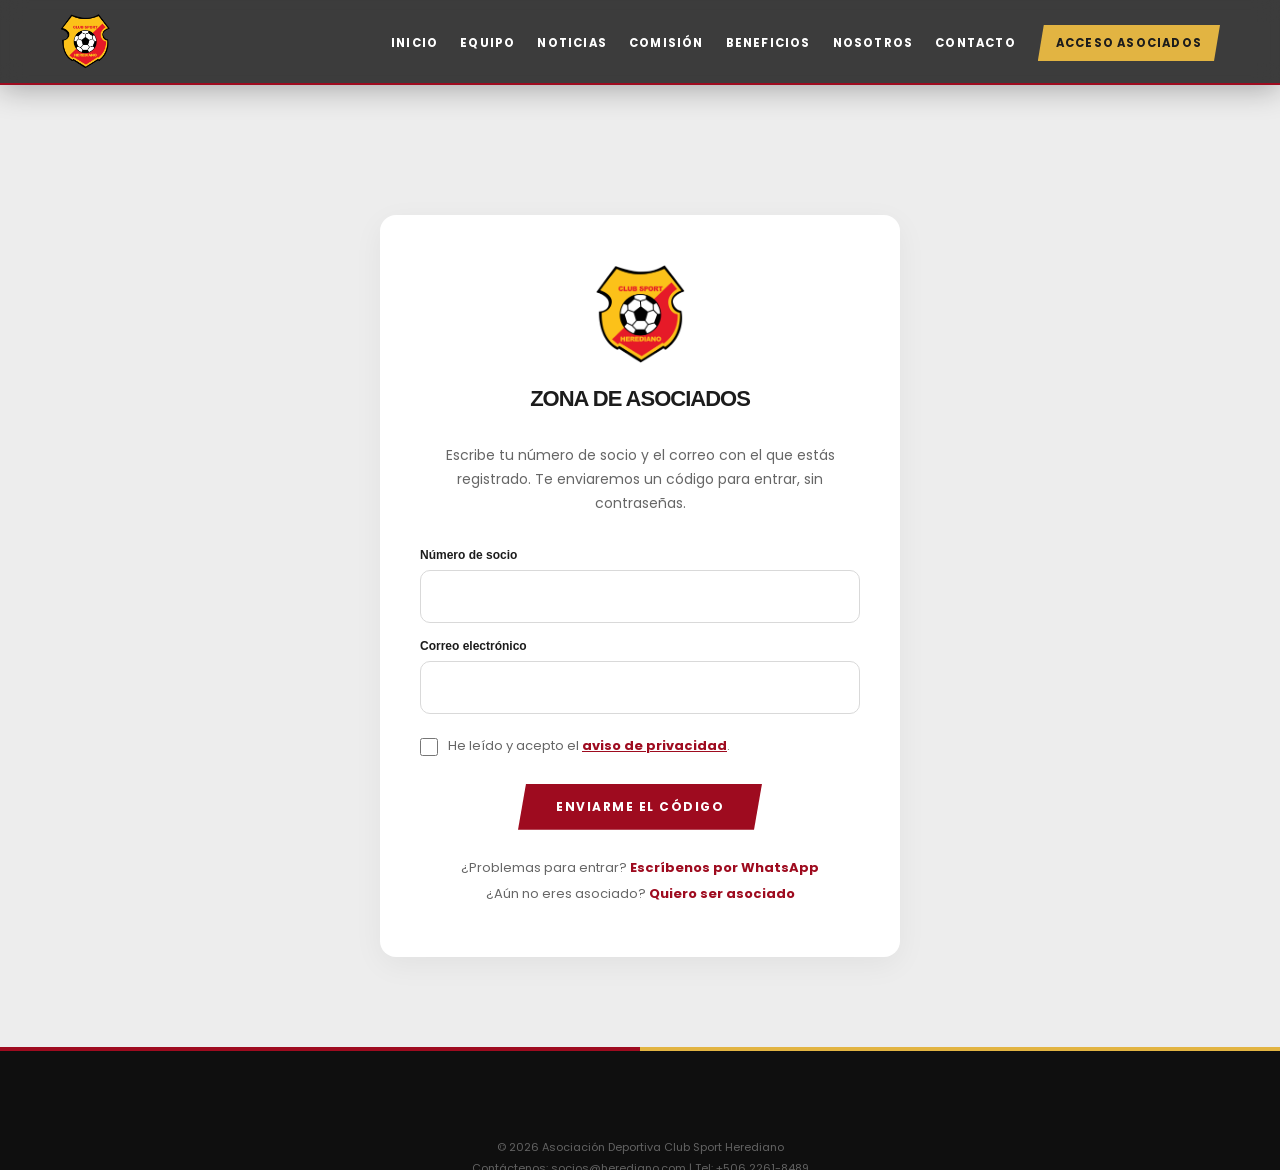
==== asociados/index.html @ f6de097a "update" ====
<!DOCTYPE html>
<html lang="es">
<head>
<meta charset="UTF-8">
<meta name="viewport" content="width=device-width, initial-scale=1.0">
<meta name="robots" content="noindex, nofollow">
<meta name="description" content="Zona de asociados del Club Sport Herediano.">
<link rel="icon" href="../IMG/Escudo.PNG" type="image/png">
<title>Mi cuenta | Zona de asociados</title>
<link rel="stylesheet" href="../CSS/style.css">
<link rel="stylesheet" href="../CSS/publico.css">
<link rel="stylesheet" href="../CSS/asociados.css">
<link rel="stylesheet" href="https://cdnjs.cloudflare.com/ajax/libs/font-awesome/6.5.2/css/all.min.css">
<link rel="preconnect" href="https://fonts.googleapis.com">
<link rel="preconnect" href="https://fonts.gstatic.com" crossorigin>
<link href="https://fonts.googleapis.com/css2?family=Montserrat:wght@500;600;700;800&family=Poppins:wght@300;400;500;600;700&display=swap" rel="stylesheet">
</head>
<body>
    <header class="header-asociados">
        <div class="navbar">
            <div class="logo">
                <a href="./"><img src="../IMG/Escudo.PNG" alt="Logo Herediano"></a>
                <span>Zona de<br>asociados</span>
            </div>

            <input type="checkbox" id="nav-toggle" class="nav-toggle">
            <label for="nav-toggle" class="nav-toggle-label" aria-label="Abrir menú">
                <span></span>
                <span></span>
                <span></span>
            </label>

            <ul class="nav-links">
                <li><a href="./" class="active">Inicio</a></li>
                <li><a href="beneficios.html">Beneficios</a></li>
                <li><a href="multimedia.html">Multimedia</a></li>
                <li><a href="documentos.html">Documentos</a></li>
                <li><a href="buzon.html">Buzón</a></li>
                <li><a href="nosotros.html">Nosotros</a></li>
                <li><a href="#" class="nav-btn" id="nav-salir">Cerrar sesión</a></li>
            </ul>
        </div>
    </header>

    <main>
        <section class="page-hero">
            <span class="subtitle">Zona de asociados</span>
            <h1 id="saludo">Hola</h1>
            <p class="lead">Aquí vas a encontrar todo lo exclusivo para quienes forman parte de la asociación.</p>
        </section>

        <section class="account-section">
            <div class="area-tiles">
                <a class="area-tile" href="beneficios.html">
                    <span class="area-tile-icon"><i class="fas fa-tags"></i></span>
                    <h3>Beneficios</h3>
                    <p>Descuentos y comercios aliados, con el boletín de convenios.</p>
                </a>
                <a class="area-tile" href="multimedia.html">
                    <span class="area-tile-icon"><i class="fas fa-photo-film"></i></span>
                    <h3>Multimedia exclusiva</h3>
                    <p>Álbumes de fotos, cápsulas históricas y expresidentes.</p>
                </a>
                <a class="area-tile" href="documentos.html">
                    <span class="area-tile-icon"><i class="fas fa-folder-open"></i></span>
                    <h3>Documentos importantes</h3>
                    <p>Actas, estados financieros, reglamentos e informes, incluidos los de Fiscalía.</p>
                </a>
                <a class="area-tile" href="buzon.html">
                    <span class="area-tile-icon"><i class="fas fa-envelope-open-text"></i></span>
                    <h3>Buzón de ideas</h3>
                    <p>Envía tus sugerencias y propuestas directamente a la Junta.</p>
                </a>
                <a class="area-tile" href="nosotros.html">
                    <span class="area-tile-icon"><i class="fas fa-people-group"></i></span>
                    <h3>Nosotros</h3>
                    <p>Junta Directiva, misión, visión y valores.</p>
                </a>
            </div>

            <div class="account-grid account-grid--pair">
                <article class="account-card">
                    <h2>Mis datos</h2>
                    <dl class="account-data" id="datos-socio">
                        <dt>Número de socio</dt><dd data-campo="numero_socio">—</dd>
                        <dt>Nombre</dt><dd data-campo="nombre">—</dd>
                        <dt>Correo</dt><dd data-campo="correo">—</dd>
                        <dt>Teléfono</dt><dd data-campo="telefono">—</dd>
                        <dt>Sector</dt><dd data-campo="sector">—</dd>
                        <dt data-opcional="tipo_membresia" hidden>Membresía</dt><dd data-campo="tipo_membresia" hidden></dd>
                        <dt data-opcional="vencimiento" hidden>Vence</dt><dd data-campo="vencimiento" hidden></dd>
                    </dl>
                    <p class="account-note">Si algún dato está mal, escríbenos para corregirlo.</p>
                </article>

                <article class="account-card">
                    <h2>Tu membresía</h2>
                    <p class="account-lead">Para renovar o consultar el estado de tu membresía, escríbenos por WhatsApp. Ya vamos con tu número de socio en el mensaje.</p>
                    <a href="#" id="renovar" class="about-contact-btn" target="_blank" rel="noopener noreferrer"><i class="fab fa-whatsapp"></i> Renovar membresía</a>
                </article>
            </div>
        </section>
    </main>

    <footer>
        <div class="footer-lines">
            <div class="footer-line-red"></div>
            <div class="footer-line-yellow"></div>
        </div>
        <div class="footer-content">
            <div class="social-icons">
                <a href="https://www.facebook.com/people/Asociaci%C3%B3n-Club-Sport-Herediano/61581442685298/" target="_blank" rel="noopener noreferrer" aria-label="Facebook"><i class="fab fa-facebook-f"></i></a>
                <a href="https://www.instagram.com/acsherediano/" target="_blank" rel="noopener noreferrer" aria-label="Instagram"><i class="fab fa-instagram"></i></a>
                <a href="https://wa.me/50622618489" target="_blank" rel="noopener noreferrer" aria-label="WhatsApp"><i class="fab fa-whatsapp"></i></a>
            </div>
            <p>© 2026 Asociación Deportiva Club Sport Herediano</p>
            <p>Contáctenos: socios@herediano.com | Tel: +506 2261-8489</p>
            <p><a href="../index.html">← Volver al sitio público</a></p>
        </div>
    </footer>
    <script src="../JS/asociados.js"></script>
    <script src="../JS/cuenta.js"></script>
</body>
</html>
---- CSS/style.css ----
/* ==========================================================================
   BASE.CSS — Se carga en TODAS las páginas del sitio.
   Contiene: reset, variables globales, header/navbar, footer,
   título de sección genérico y CTA "Únete a la familia".
   ========================================================================== */

/* ==========================================================================
   1. RESET, FUENTES Y CONFIGURACIÓN GENERAL
   ========================================================================== */
* {
  margin: 0;
  padding: 0;
  box-sizing: border-box;
}

html {
  overflow-x: hidden;
}

body {
  font-family: 'Poppins', sans-serif;
  background-color: #ededed; /* Fondo general claro estilo revista */
  color: #1a1a1a;
  overflow-x: hidden;
  padding-top: 85px; /* Evita que el header fijo tape el inicio del contenido */
}

/* Ninguna imagen, iframe o video debe poder ser más ancho que su contenedor.
   Esto evita que un <iframe> con width fijo (ej. el mapa de Google) empuje
   el layout y provoque scroll horizontal en celular. */
img, iframe, video, embed, object {
  max-width: 100%;
}

/* ==========================================================================
   2. VARIABLES DE DISEÑO (Identidad Herediana — paleta única del sitio)
   ========================================================================== */
:root {
  --rojo: #9e0b1f;               /* Rojo sobrio institucional */
  --amarillo-dorado: #e2b442;    /* Dorado premium */
  --negro-puro: #000000;
  --blanco-puro: #ffffff;
  --gris-oscuro: #1c1c1c;        /* Para textos en el bloque claro */
  --gris-textos: #666666;        /* Para autores y secundario */
  --max-width: 1200px;
}

/* ==========================================================================
   3. HEADER & NAVBAR (Glassmorphism / Efecto Cristal)
   ========================================================================== */
header {
  background: rgba(0, 0, 0, 0.75);
  backdrop-filter: blur(12px);
  -webkit-backdrop-filter: blur(12px);
  border-bottom: 2px solid var(--rojo);
  position: fixed;
  top: 0;
  left: 0;
  width: 100%;
  z-index: 1000;
  box-shadow: 0 4px 30px rgba(0, 0, 0, 0.3);
  transition: background 0.3s ease;
}

.navbar {
  max-width: var(--max-width);
  margin: auto;
  padding: 14px 20px;
  display: flex;
  align-items: center;
  justify-content: space-between;
  position: relative;
}

.logo {
  display: flex;
  align-items: center;
  gap: 10px;
}

.logo img {
  height: 55px;
  display: block;
}

/* Checkbox invisible que controla el menú hamburguesa (sin JS) */
.nav-toggle {
  display: none;
}

/* Botón hamburguesa: oculto en escritorio, solo aparece en móvil */
.nav-toggle-label {
  display: none;
  flex-direction: column;
  justify-content: space-between;
  width: 26px;
  height: 19px;
  cursor: pointer;
  z-index: 1100;
}

.nav-toggle-label span {
  display: block;
  height: 3px;
  width: 100%;
  background: var(--blanco-puro);
  border-radius: 2px;
  transition: transform 0.3s ease, opacity 0.3s ease;
}

.nav-links {
  list-style: none;
  display: flex;
  gap: 32px;
}

.nav-links a {
  color: var(--blanco-puro);
  font-size: 12px;
  font-weight: 700;
  letter-spacing: 1.5px;
  text-transform: uppercase;
  text-decoration: none;
  position: relative;
  padding: 6px 0;
  transition: color .3s ease;
}

.nav-links a:hover,
.nav-links a.active {
  color: var(--amarillo-dorado);
}

.nav-links a::after {
  content: "";
  position: absolute;
  left: 50%;
  bottom: -2px;
  width: 0;
  height: 2px;
  background: linear-gradient(90deg, transparent, var(--amarillo-dorado), transparent);
  transition: width .3s ease, left .3s ease;
}

.nav-links a:hover::after,
.nav-links a.active::after {
  width: 100%;
  left: 0;
}

/* ==========================================================================
   4. TÍTULO DE SECCIÓN GENÉRICO (usado en varias páginas)
   ========================================================================== */
.section-title {
  font-family: 'Montserrat', sans-serif;
  max-width: var(--max-width);
  margin: 0 auto 50px;
  font-size: 42px;
  font-weight: 800;
  text-transform: uppercase;
  text-align: left;
  letter-spacing: -1px;
  color: transparent;
  -webkit-text-stroke: 1.5px var(--rojo);
  position: relative;
}

/* ==========================================================================
   5. CTA "ÚNETE A LA FAMILIA FLORENSE" (compartido: index y beneficios)
   ========================================================================== */
.about-contact-section {
  background: var(--blanco-puro);
  padding: 90px 20px;
  border-top: 1px solid #e2e2e2;
}

.about-contact {
  max-width: 700px;
  margin: auto;
  text-align: center;
}

.about-contact .section-title {
  display: block;
  text-align: center;
  font-size: 26px;
  color: var(--gris-oscuro);
  -webkit-text-stroke: 0;
  margin-bottom: 15px;
}

.about-contact p {
  font-size: 14px;
  color: var(--gris-textos);
  line-height: 1.6;
  margin-bottom: 32px;
}

.about-contact-btn {
  display: inline-block;
  padding: 14px 38px;
  background: var(--rojo);
  color: var(--blanco-puro);
  font-family: 'Montserrat', sans-serif;
  font-weight: 700;
  font-size: 12px;
  text-transform: uppercase;
  letter-spacing: 1.5px;
  text-decoration: none;
  clip-path: polygon(8px 0%, 100% 0%, calc(100% - 8px) 100%, 0% 100%);
  transition: all 0.3s ease;
}

.about-contact-btn:hover {
  background: var(--gris-oscuro);
  transform: scale(1.03);
}

/* ==========================================================================
   6. FOOTER INSTITUCIONAL
   ========================================================================== */
footer {
  background: #0f0f0f;
  color: var(--blanco-puro);
}

.footer-lines { display: flex; }
.footer-line-red { width: 50%; height: 4px; background: var(--rojo); }
.footer-line-yellow { width: 50%; height: 4px; background: var(--amarillo-dorado); }

.footer-content {
  max-width: var(--max-width);
  margin: auto;
  padding: 45px 20px;
  text-align: center;
}

.social-icons { margin-bottom: 16px; }
.social-icons a { margin: 0 12px; font-size: 18px; color: rgba(255,255,255,0.5); text-decoration: none; }
.social-icons a:hover { color: var(--amarillo-dorado); }

footer p { font-size: 11px; color: rgba(255,255,255,0.35); margin-bottom: 4px; }

/* ==========================================================================
   7. CLASES DE UTILIDAD (usadas en varias páginas, sobre todo multimedia)
   ========================================================================== */
.red-text { color: var(--rojo) !important; }
.black-text { color: var(--gris-oscuro) !important; }

/* ==========================================================================
   8. RESPONSIVE BASE (menú móvil apilado)
   ========================================================================== */
@media (max-width: 768px) {
  .nav-toggle-label { display: flex; }

  .nav-links {
    flex-direction: column;
    gap: 0;
    position: absolute;
    top: 100%;
    left: 0;
    width: 100%;
    background: rgba(0, 0, 0, 0.95);
    backdrop-filter: blur(12px);
    -webkit-backdrop-filter: blur(12px);
    border-top: 1px solid rgba(255, 255, 255, 0.08);
    max-height: 0;
    overflow: hidden;
    transition: max-height 0.35s ease;
  }

  .nav-links li {
    width: 100%;
    text-align: center;
  }

  .nav-links a {
    display: block;
    padding: 16px 20px;
  }

  .nav-links a::after {
    display: none; /* el subrayado animado no aplica en el menú apilado */
  }

  /* Al marcar el checkbox, el menú se despliega */
  .nav-toggle:checked ~ .nav-links {
    max-height: 400px;
  }

  /* La hamburguesa se convierte en X cuando el menú está abierto */
  .nav-toggle:checked ~ .nav-toggle-label span:nth-child(1) {
    transform: translateY(8px) rotate(45deg);
  }
  .nav-toggle:checked ~ .nav-toggle-label span:nth-child(2) {
    opacity: 0;
  }
  .nav-toggle:checked ~ .nav-toggle-label span:nth-child(3) {
    transform: translateY(-8px) rotate(-45deg);
  }
}

@media (max-width: 380px) {
  .logo img { height: 44px; }
}
/* ==========================================================================
   HOME.CSS — Solo para index.html
   Requiere que base.css esté cargado antes (variables, header, footer).
   ========================================================================== */

/* ==========================================================================
   1. PORTADA OSCURA (texto superpuesto sobre el carrusel)
   ========================================================================== */
.bienvenida {
  position: absolute;
  top: 0;
  left: 0;
  width: 100%;
  height: 85vh;
  display: flex;
  align-items: center;
  justify-content: center;
  z-index: 10;
  pointer-events: none; /* Permite hacer clic al carrusel por detrás */
  padding-top: 85px;
}

.bienvenida-container {
  max-width: var(--max-width);
  width: 100%;
  padding: 0 20px;
  text-align: center;
}

.subtitle {
  font-family: 'Montserrat', sans-serif;
  font-size: 12px;
  letter-spacing: 5px;
  font-weight: 800;
  color: var(--amarillo-dorado);
  margin-bottom: 12px;
  text-transform: uppercase;
}

.bienvenida h2 {
  font-family: 'Montserrat', sans-serif;
  font-size: 55px;
  font-weight: 800;
  letter-spacing: -1px;
  line-height: 1.1;
  color: var(--blanco-puro);
  text-transform: uppercase;
  max-width: 900px;
  margin: 0 auto;
  text-shadow: 0 4px 25px rgba(0, 0, 0, 0.85);
}

/* Contenedor del Carrusel */
.hero {
  position: relative;
  height: 85vh;
  overflow: hidden;
  background-color: var(--negro-puro);
  margin-top: -85px; /* Compensa el padding del body para pegarse arriba */
}

.carousel, .slides {
  height: 100%;
  width: 100%;
}

.slides { display: flex; }
.slides img { min-width: 100%; height: 100%; object-fit: cover; }

.hero::after {
  content: "";
  position: absolute;
  inset: 0;
  background: radial-gradient(circle at center, rgba(0,0,0,0.2) 0%, rgba(11,11,11,0.95) 100%);
  z-index: 2;
}

.carousel-controls span {
  position: absolute;
  top: 50%;
  transform: translateY(-50%);
  font-size: 28px;
  color: var(--blanco-puro);
  padding: 15px;
  cursor: pointer;
  z-index: 20;
  opacity: 0.4;
  transition: opacity 0.3s;
}
.carousel-controls span:hover { opacity: 1; }
.carousel-controls .prev { left: 25px; }
.carousel-controls .next { right: 25px; }

.carousel-indicators {
  position: absolute;
  bottom: 30px;
  left: 50%;
  transform: translateX(-50%);
  display: flex;
  gap: 8px;
  z-index: 20;
}
.carousel-indicators .indicator {
  width: 25px;
  height: 3px;
  background: rgba(255, 255, 255, 0.25);
  cursor: pointer;
}
.carousel-indicators .indicator.active { background: var(--amarillo-dorado); }

/* ==========================================================================
   2. SECCIÓN DE NOTICIAS (Estilo Editorial Claro)
   ========================================================================== */
.news-section {
  padding: 90px 20px;
  background-color: #ededed;
}

.news-section .section-title::before {
  content: "ACTUALIDAD";
  display: block;
  font-size: 38px;
  color: var(--gris-oscuro);
  -webkit-text-stroke: 0;
  margin-bottom: -4px;
}

.news-grid-4x4 {
  max-width: var(--max-width);
  margin: auto;
  display: grid;
  grid-template-columns: repeat(auto-fit, minmax(260px, 1fr));
  gap: 24px;
}

.news-card {
  background: var(--blanco-puro);
  border: none;
  border-radius: 8px;
  overflow: hidden;
  display: flex;
  flex-direction: column;
  box-shadow: 0 4px 20px rgba(0, 0, 0, 0.04);
  transition: transform 0.3s ease, box-shadow 0.3s ease;
}

.news-card:hover {
  transform: translateY(-6px);
  box-shadow: 0 12px 28px rgba(0, 0, 0, 0.08);
}

.news-card img {
  width: 100%;
  height: 195px;
  object-fit: cover;
}

.news-info {
  padding: 22px 20px;
  text-align: left;
  display: flex;
  flex-direction: column;
  flex-grow: 1;
}

.news-info .date {
  font-family: 'Montserrat', sans-serif;
  font-size: 10px;
  font-weight: 800;
  text-transform: uppercase;
  color: var(--rojo);
  margin-bottom: 8px;
  letter-spacing: 0.5px;
}

.news-info h3 {
  font-size: 14px;
  font-weight: 700;
  line-height: 1.45;
  color: var(--gris-oscuro);
  margin-bottom: 16px;
  flex-grow: 1;
}

.news-info::after {
  content: "Autor: Asociación C.S. Herediano";
  font-size: 11px;
  color: var(--gris-textos);
  font-weight: 500;
  margin-top: auto;
  border-top: 1px solid #f2f2f2;
  padding-top: 12px;
  display: block;
}

/* ==========================================================================
   3. RESPONSIVE — solo lo propio de esta página
   ========================================================================== */
@media (max-width: 768px) {
  /* Mantiene el título superpuesto sobre la foto también en celular */
  .bienvenida {
    position: absolute;
    top: 0;
    left: 0;
    width: 100%;
    height: 85vh;
    padding: 85px 20px 0;
    background: transparent;
    z-index: 10;
    display: flex;
    align-items: center;
    justify-content: center;
    pointer-events: none;
  }
  .bienvenida-container { width: 100%; padding: 0; }
  .bienvenida h2 { font-size: 32px; }
  .hero { height: 85vh; margin-top: -85px; }

  .section-title { font-size: 32px; text-align: center; }
  .news-section .section-title::before { font-size: 28px; }

  .news-grid-4x4 { grid-template-columns: 1fr; gap: 20px; }
}

@media (max-width: 380px) {
  .bienvenida h2 { font-size: 26px; }
  .subtitle { font-size: 10px; letter-spacing: 3px; }
  .section-title { font-size: 26px; }
  .news-section .section-title::before { font-size: 22px; }
}
/* ==========================================================================
   BENEFICIOS.CSS — Solo para paginicio/beneficios.html
   Requiere que base.css esté cargado antes.
   ========================================================================== */

/* Cabecera de la página de socios */
.socios-main-content .bienvenida {
  position: relative;
  height: 55vh;
  background: linear-gradient(135deg, rgba(0, 0, 0, 0.9) 0%, rgba(18, 18, 18, 0.95) 100%),
              url('../IMG/Escudo.PNG') no-repeat center center / contain;
  margin-top: -85px;
  display: flex;
  align-items: center;
  justify-content: center;
  text-align: center;
}

.socios-main-content .bienvenida-title h2 {
  font-family: 'Montserrat', sans-serif;
  font-size: 48px;
  font-weight: 800;
  color: var(--blanco-puro);
  text-transform: uppercase;
  margin-top: 10px;
  text-shadow: 0 4px 15px rgba(0,0,0,0.6);
}

/* ==========================================================================
   SECCIÓN BENEFICIOS (Modo Oscuro Elegante)
   ========================================================================== */
.benefits-section {
  padding: 80px 20px;
  background-color: var(--gris-oscuro);
  color: var(--blanco-puro);
  text-align: center;
}

.benefits-section .section-title {
  color: transparent;
  -webkit-text-stroke: 1.5px var(--amarillo-dorado);
  margin-bottom: 50px;
}

.benefits-grid-new {
  max-width: var(--max-width);
  margin: auto;
  display: grid;
  grid-template-columns: repeat(auto-fit, minmax(300px, 1fr));
  gap: 30px;
}

.benefit-item {
  background: rgba(255, 255, 255, 0.03);
  border: 1px solid rgba(255, 255, 255, 0.05);
  padding: 35px 25px;
  border-radius: 12px;
  text-align: left;
  transition: transform 0.3s ease, background 0.3s ease, border-color 0.3s ease;
}

.benefit-item:hover {
  transform: translateY(-5px);
  background: rgba(255, 255, 255, 0.06);
  border-color: var(--amarillo-dorado);
}

.benefit-item .icon {
  font-size: 32px;
  color: var(--amarillo-dorado);
  margin-bottom: 20px;
  display: inline-block;
}

.benefit-item p {
  font-size: 13.5px;
  line-height: 1.6;
  color: rgba(255, 255, 255, 0.8);
}

/* ==========================================================================
   SECCIÓN DESCUENTOS
   ========================================================================== */
.discounts-section {
  padding: 90px 20px;
  background-color: #ededed;
  text-align: center;
}

.discounts-section .section-title {
  color: transparent;
  -webkit-text-stroke: 1.5px var(--rojo);
  margin-bottom: 10px;
}

.discounts-intro {
  font-size: 15px;
  color: var(--gris-textos);
  max-width: 600px;
  margin: 0 auto 45px;
}

.discounts-grid {
  max-width: var(--max-width);
  margin: auto;
  display: grid;
  grid-template-columns: repeat(auto-fit, minmax(240px, 1fr));
  gap: 24px;
  margin-bottom: 50px;
}

.discount-card {
  background: var(--gris-oscuro);
  border-radius: 12px;
  overflow: hidden;
  position: relative;
  height: 220px;
  box-shadow: 0 8px 24px rgba(0, 0, 0, 0.06);
  transition: transform 0.4s cubic-bezier(0.165, 0.84, 0.44, 1), box-shadow 0.4s ease;
  border: 2px solid transparent;
}

.discount-card a {
  text-decoration: none;
  display: block;
  width: 100%;
  height: 100%;
  position: relative;
}

.discount-logo {
  width: 100%;
  height: 100%;
  object-fit: cover;
  border-radius: 0;
  margin: 0;
  display: block;
  transform: scale(1);
  transition: transform 0.5s cubic-bezier(0.165, 0.84, 0.44, 1);
}

.discount-card a::before {
  content: "";
  position: absolute;
  inset: 0;
  background: linear-gradient(to top, rgba(0, 0, 0, 0.85) 0%, rgba(0, 0, 0, 0.2) 60%, rgba(0, 0, 0, 0.4) 100%);
  z-index: 1;
  transition: background 0.3s ease;
}

.discount-title {
  position: absolute;
  bottom: 20px;
  left: 20px;
  right: 20px;
  font-family: 'Montserrat', sans-serif;
  font-size: 15px;
  font-weight: 700;
  color: var(--blanco-puro);
  text-align: left;
  z-index: 2;
  text-shadow: 0 2px 8px rgba(0,0,0,0.5);
  transform: translateY(0);
  transition: transform 0.3s ease, color 0.3s ease;
}

.discount-card:hover {
  transform: translateY(-8px);
  box-shadow: 0 16px 35px rgba(0, 0, 0, 0.15);
  border-color: var(--rojo);
}

.discount-card:hover .discount-logo {
  transform: scale(1.08);
}

.discount-card:hover a::before {
  background: linear-gradient(to top, rgba(158, 11, 31, 0.85) 0%, rgba(0, 0, 0, 0.3) 70%, rgba(0, 0, 0, 0.5) 100%);
}

.discount-card:hover .discount-title {
  color: var(--amarillo-dorado);
  transform: translateY(-2px);
}

/* ==========================================================================
   BOLETÍN / CTA NEWSLETTER (PDF de convenios)
   ========================================================================== */
.newsletter-cta {
  background: var(--blanco-puro);
  max-width: 600px;
  margin: 40px auto 20px;
  padding: 30px;
  border-radius: 12px;
  box-shadow: 0 4px 20px rgba(0,0,0,0.03);
  display: flex;
  flex-direction: column;
  align-items: center;
  gap: 15px;
}

.newsletter-text {
  font-size: 14px;
  font-weight: 700;
  color: var(--gris-oscuro);
}

.pdf-button {
  display: inline-block;
  padding: 12px 30px;
  background: var(--gris-oscuro);
  color: var(--blanco-puro);
  font-family: 'Montserrat', sans-serif;
  font-weight: 700;
  font-size: 11px;
  text-transform: uppercase;
  letter-spacing: 1px;
  text-decoration: none;
  clip-path: polygon(6px 0%, 100% 0%, calc(100% - 6px) 100%, 0% 100%);
  transition: background 0.3s ease, transform 0.3s ease;
}

.pdf-button:hover {
  background: var(--rojo);
  transform: scale(1.02);
}

/* ==========================================================================
   RESPONSIVE
   ========================================================================== */
@media (max-width: 768px) {
  .socios-main-content .bienvenida { height: 40vh; padding-top: 85px; }
  .socios-main-content .bienvenida-title h2 { font-size: 32px; }
  .benefits-grid-new { grid-template-columns: 1fr; gap: 20px; }
  .discounts-grid { grid-template-columns: repeat(2, 1fr); gap: 15px; }
}

@media (max-width: 380px) {
  .socios-main-content .bienvenida-title h2 { font-size: 26px; }
}

@media (max-width: 480px) {
  .discounts-grid { grid-template-columns: 1fr; }
}
/* ==========================================================================
   ACTIVIDADES.CSS — Solo para paginicio/actividades.html
   Requiere que base.css esté cargado antes.
   ========================================================================== */

/* 1. Cabecera de la Página */
.activities-header {
  position: relative;
  height: 55vh;
  background: linear-gradient(135deg, rgba(0, 0, 0, 0.88) 0%, rgba(15, 15, 15, 0.95) 100%),
              url('../ComisionIMG/2.jpg') no-repeat center center / cover;
  margin-top: -85px;
  display: flex;
  align-items: center;
  justify-content: center;
  text-align: center;
  padding-top: 85px;
}

.activities-container {
  max-width: var(--max-width);
  width: 100%;
  padding: 0 20px;
}

.activities-header h2 {
  font-family: 'Montserrat', sans-serif;
  font-size: 48px;
  font-weight: 800;
  color: var(--blanco-puro);
  text-transform: uppercase;
  margin-top: 10px;
  letter-spacing: -1px;
  text-shadow: 0 4px 20px rgba(0,0,0,0.7);
}

/* 2. Sección Informativa y Miembros */
.about-commission {
  padding: 80px 20px;
  background-color: var(--blanco-puro);
  color: var(--gris-oscuro);
}

.about-container {
  max-width: 1100px;
  margin: auto;
}

.about-commission p {
  max-width: 800px;
  margin-left: auto;
  margin-right: auto;
  font-size: 16px;
  line-height: 1.8;
  color: var(--gris-textos);
  text-align: center;
  margin-bottom: 50px;
}

/* Miembros de la comisión — tarjetas limpias */
.commission-members-list {
  background: transparent;
  padding: 0;
  box-shadow: none;
  border: none;
  margin-top: 50px;
}

.commission-members-list h3 {
  font-family: 'Montserrat', sans-serif;
  font-size: 26px;
  font-weight: 800;
  text-transform: uppercase;
  text-align: center;
  color: var(--gris-oscuro);
  letter-spacing: -0.5px;
  margin-bottom: 45px;
}

.commission-members-list ul {
  list-style: none;
  display: grid;
  grid-template-columns: repeat(4, 1fr);
  gap: 25px;
}

.commission-members-list li {
  background: var(--blanco-puro);
  color: var(--gris-oscuro);
  padding: 30px 20px;
  min-height: 140px;
  border-radius: 6px;
  font-size: 14.5px;
  font-weight: 700;
  text-align: center;
  display: flex;
  flex-direction: column;
  align-items: center;
  justify-content: flex-start;
  gap: 12px;
  border: 1px solid #e0e0e0;
  box-shadow: 0 4px 15px rgba(0, 0, 0, 0.02);
  position: relative;
  transition: all 0.3s ease;
}

.commission-members-list li i {
  display: none;
}

.commission-members-list li::before {
  content: "MIEMBRO";
  font-family: 'Montserrat', sans-serif;
  font-size: 9px;
  font-weight: 800;
  letter-spacing: 1px;
  color: var(--gris-textos);
  border: 1px solid #e0e0e0;
  padding: 2px 10px;
  border-radius: 20px;
  margin-bottom: 4px;
}

.commission-members-list li:hover {
  transform: translateY(-5px);
  border-color: var(--amarillo-dorado);
  box-shadow: 0 10px 25px rgba(226, 180, 66, 0.15);
}

/* Tarjeta de la asesora */
.commission-members-list li:has(strong) {
  border-color: var(--rojo);
  background: linear-gradient(to bottom, var(--blanco-puro), #fff9f9);
}

/* Sin badge en la tarjeta de la asesora (solo se muestra "ASESORA:") */
.commission-members-list li:has(strong)::before {
  display: none;
}

.commission-members-list li strong {
  font-family: 'Montserrat', sans-serif;
  font-size: 11px;
  font-weight: 800;
  color: var(--rojo);
  text-transform: uppercase;
  letter-spacing: 0.5px;
  display: block;
  margin-top: 2px;
}

/* Responsive */
@media (max-width: 992px) {
  .commission-members-list ul {
    grid-template-columns: repeat(2, 1fr);
  }
}

@media (max-width: 600px) {
  .commission-members-list ul {
    grid-template-columns: 1fr;
  }
}

/* 3. Lista de Actividades (Formato Crónica Editorial) */
.activities-list-section {
  padding: 60px 20px 100px;
  background-color: #ededed;
}

.activity-feature {
  max-width: var(--max-width);
  margin: 0 auto 80px;
  display: grid;
  grid-template-columns: 1fr 1fr;
  align-items: center;
  gap: 60px;
  background: var(--blanco-puro);
  padding: 40px;
  border-radius: 16px;
  box-shadow: 0 4px 25px rgba(0,0,0,0.03);
}

.activity-feature.reverse {
  direction: rtl;
}
.activity-feature.reverse .activity-info {
  direction: ltr;
}

.activity-info {
  text-align: left;
}

.activity-info .date {
  font-family: 'Montserrat', sans-serif;
  font-size: 11px;
  font-weight: 800;
  color: var(--rojo);
  text-transform: uppercase;
  letter-spacing: 1px;
  display: inline-block;
  margin-bottom: 12px;
}

.activity-info h3 {
  font-family: 'Montserrat', sans-serif;
  font-size: 24px;
  font-weight: 800;
  color: var(--gris-oscuro);
  line-height: 1.3;
  margin-bottom: 20px;
}

.activity-info p {
  font-size: 14.5px;
  line-height: 1.7;
  color: var(--gris-textos);
}

.activity-photo-container {
  width: 100%;
  height: 380px;
  overflow: hidden;
  border-radius: 12px;
  box-shadow: 0 8px 25px rgba(0,0,0,0.06);
}

.activity-photo-container img {
  width: 100%;
  height: 100%;
  object-fit: cover;
  transition: transform 0.5s ease;
}

.activity-feature:hover .activity-photo-container img {
  transform: scale(1.04);
}

/* 4. Bloques de Descarga de Informes */
.activities-archive-cta {
  background-color: #ededed;
  padding: 0 20px 40px;
}

.archive-card {
  background: var(--blanco-puro);
  max-width: 650px;
  margin: 0 auto;
  padding: 25px 35px;
  border-radius: 12px;
  box-shadow: 0 4px 20px rgba(0,0,0,0.03);
  display: flex;
  align-items: center;
  justify-content: space-between;
  gap: 20px;
  border-right: 4px solid var(--amarillo-dorado);
}

.archive-text {
  font-size: 14px;
  font-weight: 700;
  color: var(--gris-oscuro);
}

.archive-button {
  margin: 0;
  background: var(--gris-oscuro);
  white-space: nowrap;
}

.archive-button:hover {
  background: var(--rojo);
}

/* ==========================================================================
   RESPONSIVE
   ========================================================================== */
@media (max-width: 992px) {
  .activity-feature {
    grid-template-columns: 1fr;
    gap: 30px;
    padding: 25px;
  }
  .activity-feature.reverse {
    direction: ltr;
  }
  .activity-photo-container {
    height: 300px;
    grid-row: 1;
  }
}

@media (max-width: 768px) {
  .activities-header { height: 40vh; }
  .activities-header h2 { font-size: 32px; }
  .commission-members-list { padding: 25px; }
  .commission-members-list ul { grid-template-columns: 1fr; gap: 12px; }
  .archive-card { flex-direction: column; text-align: center; padding: 25px; }
}

@media (max-width: 380px) {
  .activities-header h2 { font-size: 26px; }
}

/* ==========================================================================
   NOSOTROS.CSS — Solo se usa en paginicio/nosotros.html
   ========================================================================== */

/* 1. Sobre Nosotros (intro) */
.about-us-section {
  padding: 90px 20px 60px;
  background: #fff;
  text-align: center;
}

.section-container {
  max-width: 800px;
  margin: 0 auto;
}

.about-us-section .section-title {
  display: block;
  text-align: center;
  -webkit-text-stroke: 0;
  color: var(--gris-oscuro);
  font-size: 32px;
  margin-bottom: 20px;
}

.about-us-section p {
  font-size: 15px;
  line-height: 1.7;
  color: var(--gris-textos);
}

/* 2. Misión y Visión */
.mission-vision-section {
  padding: 60px 20px 90px;
  background: #ededed;
}

.mv-grid {
  max-width: var(--max-width);
  margin: auto;
  display: grid;
  grid-template-columns: repeat(auto-fit, minmax(300px, 1fr));
  gap: 30px;
}

.mv-card {
  background: #fff;
  padding: 35px 30px;
  border-radius: 12px;
  box-shadow: 0 4px 20px rgba(0, 0, 0, 0.04);
  border-top: 4px solid var(--amarillo-dorado);
}

.mv-card h3 {
  font-family: 'Montserrat', sans-serif;
  font-size: 20px;
  font-weight: 800;
  color: var(--rojo);
  text-transform: uppercase;
  margin-bottom: 15px;
}

.mv-card p {
  font-size: 14px;
  line-height: 1.7;
  color: var(--gris-textos);
}

/* 3. Valores Institucionales */
.values-section {
  padding: 90px 20px;
  background: #fff;
  text-align: center;
}

.values-section .section-title {
  display: block;
  text-align: center;
  -webkit-text-stroke: 0;
  color: var(--gris-oscuro);
  margin-bottom: 50px;
}

.values-grid {
  max-width: var(--max-width);
  margin: auto;
  display: flex;
  flex-wrap: wrap;
  justify-content: center;
  gap: 24px;
}

.value-card {
  background: #ededed;
  padding: 30px 22px;
  border-radius: 10px;
  text-align: left;
  flex: 1 1 260px;
  max-width: 300px;
  transition: transform 0.3s ease;
}

.value-card:hover {
  transform: translateY(-5px);
}

.value-card h3 {
  font-family: 'Montserrat', sans-serif;
  font-size: 16px;
  font-weight: 800;
  color: var(--rojo);
  text-transform: uppercase;
  margin-bottom: 10px;
}

.value-card p {
  font-size: 13.5px;
  color: var(--gris-textos);
  line-height: 1.6;
}

/* 4. Junta Directiva */
.board-section {
  padding: 90px 20px;
  background: #ededed;
  text-align: center;
}

.board-section .section-title {
  display: block;
  text-align: center;
  -webkit-text-stroke: 0;
  color: var(--gris-oscuro);
  margin-bottom: 10px;
}

.board-description {
  font-size: 15px;
  color: var(--gris-textos);
  margin-bottom: 45px;
}

.board-grid {
  max-width: var(--max-width);
  margin: 0 auto 24px;
  display: grid;
  grid-template-columns: repeat(4, 1fr);
  gap: 24px;
}

/* La Junta Directiva se organiza en una sola cuadrícula de 4 columnas.
   Las dos últimas tarjetas quedan centradas en escritorio. */
@media (min-width: 901px) {
  #junta-directiva .board-grid .member-card:nth-child(9) {
    grid-column: 2;
  }

  #junta-directiva .board-grid .member-card:nth-child(10) {
    grid-column: 3;
  }
}

.member-card {
  background: #fff;
  border-radius: 12px;
  padding: 25px 15px 20px;
  box-shadow: 0 4px 20px rgba(0, 0, 0, 0.04);
  transition: transform 0.3s ease;
}

.member-card:hover {
  transform: translateY(-5px);
}

.member-card img {
  width: 110px;
  height: 110px;
  border-radius: 50%;
  object-fit: cover;
  margin: 0 auto 15px;
  display: block;
  border: 3px solid var(--rojo);
}

.member-card h3 {
  font-family: 'Montserrat', sans-serif;
  font-size: 14px;
  font-weight: 700;
  color: var(--gris-oscuro);
  margin-bottom: 5px;
}

.member-card p {
  font-size: 12px;
  color: var(--rojo);
  font-weight: 700;
  text-transform: uppercase;
  letter-spacing: 0.5px;
}

/* 5. Responsive */
@media (max-width: 900px) {
  .board-grid {
    grid-template-columns: repeat(2, 1fr);
  }
}

@media (max-width: 480px) {
  .board-grid {
    grid-template-columns: 1fr;
  }
}

/* ==========================================================================
   CONTACTO.CSS — Solo se usa en paginicio/contacto.html
   ========================================================================== */

/* 1. Encabezado de la sección */
.contact-section {
  padding: 90px 20px;
  background: #fff;
}

.contact-header {
  max-width: 700px;
  margin: 0 auto 50px;
  text-align: center;
}

.contact-header .section-title {
  display: block;
  text-align: center;
  -webkit-text-stroke: 0;
  color: var(--gris-oscuro);
  margin-bottom: 15px;
}

.contact-header p {
  font-size: 15px;
  color: var(--gris-textos);
  line-height: 1.7;
}

/* 2. Tarjetas: info de contacto + mapa */
.contact-container {
  max-width: var(--max-width);
  margin: auto;
  display: grid;
  grid-template-columns: 1fr 1fr;
  gap: 30px;
  align-items: start;
}

.contact-info-card,
.contact-location-card {
  background: #ededed;
  border-radius: 14px;
  padding: 35px 30px;
}

.contact-info-card h3,
.contact-location-card h3 {
  font-family: 'Montserrat', sans-serif;
  font-size: 20px;
  font-weight: 800;
  color: var(--rojo);
  text-transform: uppercase;
  margin-bottom: 25px;
}

/* Botones de contacto (correo, teléfono, redes) */
.info-buttons {
  display: flex;
  flex-direction: column;
  gap: 14px;
}

.contact-btn {
  display: flex;
  align-items: center;
  gap: 12px;
  padding: 14px 20px;
  border-radius: 8px;
  background: #fff;
  color: var(--gris-oscuro);
  font-weight: 700;
  font-size: 14px;
  text-decoration: none;
  box-shadow: 0 2px 8px rgba(0, 0, 0, 0.04);
  transition: transform 0.25s ease, background 0.25s ease, color 0.25s ease;
}

.contact-btn i {
  font-size: 16px;
  width: 20px;
  text-align: center;
}

.contact-btn:hover {
  transform: translateX(4px);
}

.email-btn:hover { background: var(--rojo); color: #fff; }
.phone-btn:hover { background: var(--gris-oscuro); color: #fff; }
.whatsapp-btn:hover { background: #25D366; color: #fff; }
.facebook-btn:hover { background: #1877F2; color: #fff; }
.instagram-btn:hover { background: #C13584; color: #fff; }
.web-btn:hover { background: var(--amarillo-dorado); color: #111; }

/* Mapa y botones de navegación */
.map-container {
  border-radius: 10px;
  overflow: hidden;
  margin-bottom: 20px;
  box-shadow: 0 4px 15px rgba(0, 0, 0, 0.06);
}

.map-container iframe {
  display: block;
  width: 100%;
  height: 350px;
  border: 0;
}

@media (max-width: 480px) {
  .map-container iframe {
    height: 260px;
  }
}

.location-links {
  display: flex;
  gap: 12px;
  flex-wrap: wrap;
}

.waze-btn,
.gmaps-btn {
  flex: 1;
  min-width: 160px;
  text-align: center;
  padding: 12px 16px;
  border-radius: 8px;
  font-weight: 700;
  font-size: 13px;
  text-decoration: none;
  display: flex;
  align-items: center;
  justify-content: center;
  gap: 8px;
  transition: transform 0.25s ease;
}

.waze-btn { background: #33ccff; color: #fff; }
.gmaps-btn { background: var(--rojo); color: #fff; }

.waze-btn:hover,
.gmaps-btn:hover {
  transform: translateY(-3px);
}

/* 3. Horario de oficina */
.schedule-section {
  background: var(--gris-oscuro);
  padding: 100px 20px;
  text-align: center;
  color: #fff;
}

.schedule-content {
  max-width: 560px;
  margin: auto;
  background: rgba(255, 255, 255, 0.03);
  border: 1px solid rgba(226, 180, 66, 0.35);
  border-radius: 18px;
  padding: 60px 50px;
  box-shadow: 0 20px 50px rgba(0, 0, 0, 0.35);
}

.schedule-icon {
  width: 90px;
  height: 90px;
  display: flex;
  align-items: center;
  justify-content: center;
  margin: 0 auto 25px;
  font-size: 34px;
  color: var(--gris-oscuro);
  background: var(--amarillo-dorado);
  border-radius: 50%;
  box-shadow: 0 8px 24px rgba(226, 180, 66, 0.35);
}

.schedule-content h3 {
  font-family: 'Montserrat', sans-serif;
  font-size: 30px;
  font-weight: 800;
  text-transform: uppercase;
  margin-bottom: 35px;
  letter-spacing: -0.5px;
}

.schedule-blocks {
  display: flex;
  justify-content: center;
}

.schedule-day {
  font-weight: 800;
  color: var(--amarillo-dorado);
  margin-bottom: 14px;
  text-transform: uppercase;
  font-size: 15px;
  letter-spacing: 2px;
}

.schedule-time-group {
  display: flex;
  flex-direction: column;
  gap: 6px;
  font-size: 20px;
}

.time-primary {
  font-weight: 600;
}

.time-secondary {
  color: rgba(255, 255, 255, 0.55);
  font-size: 16px;
}

/* 4. Responsive */
@media (max-width: 900px) {
  .contact-container {
    grid-template-columns: 1fr;
  }
}

@media (max-width: 480px) {
  .location-links {
    flex-direction: column;
  }
  .schedule-content {
    padding: 45px 25px;
  }
  .schedule-content h3 {
    font-size: 24px;
  }
}

/* ==========================================================================
   FORM.CSS — Solo se usa en paginicio/form.html
   ========================================================================== */

/* Texto junto al logo en el header simplificado de esta página */
.logo span {
  color: #fff;
  font-family: 'Montserrat', sans-serif;
  font-weight: 700;
  font-size: 14px;
  letter-spacing: 0.5px;
  text-transform: uppercase;
}

.back-home-btn {
  display: flex;
  align-items: center;
  gap: 8px;
  color: var(--blanco-puro);
  font-family: 'Montserrat', sans-serif;
  font-size: 12px;
  font-weight: 700;
  text-transform: uppercase;
  letter-spacing: 1px;
  text-decoration: none;
  padding: 10px 18px;
  border: 1px solid rgba(255, 255, 255, 0.25);
  border-radius: 30px;
  transition: all 0.3s ease;
}

.back-home-btn:hover {
  background: var(--amarillo-dorado);
  color: var(--gris-oscuro);
  border-color: var(--amarillo-dorado);
}

.form-page {
  padding: 130px 20px 90px;
  background: #ededed;
  min-height: 70vh;
}

.form-section {
  max-width: 700px;
  margin: auto;
  text-align: center;
  background: #fff;
  padding: 50px 40px;
  border-radius: 16px;
  box-shadow: 0 8px 30px rgba(0, 0, 0, 0.05);
}

.escudo-container {
  margin-bottom: 20px;
}

.form-logo {
  width: 90px;
  height: auto;
  margin: 0 auto;
  display: block;
}

.form-section .section-title {
  display: block;
  text-align: center;
  -webkit-text-stroke: 0;
  color: var(--gris-oscuro);
  font-size: 22px;
  line-height: 1.4;
  margin-bottom: 30px;
}

.google-form-container {
  margin: 0 auto;
}

.google-form-container iframe {
  width: 100%;
  border-radius: 15px;
  display: block;
}

.form-link-text {
  margin-top: 25px;
  font-size: 13px;
  color: var(--gris-textos);
}

.form-link-text a {
  color: var(--rojo);
  font-weight: 700;
  text-decoration: none;
}

.form-link-text a:hover {
  text-decoration: underline;
}

@media (max-width: 600px) {
  .form-section {
    padding: 35px 22px;
  }
  .form-section .section-title {
    font-size: 18px;
  }
}
---- CSS/publico.css ----
/* ==========================================================================
   PUBLICO.CSS — Se carga DESPUÉS de style.css en todas las páginas públicas.
   Contiene: ajustes del menú (más ítems + botón "Acceso asociados"),
   cabecera de página interna, Plantel, Cuerpo Técnico, Noticias,
   bloques nuevos del inicio y página provisional de acceso.
   Usa las mismas variables (--rojo, --amarillo-dorado, etc.) de style.css.
   ========================================================================== */

/* ==========================================================================
   1. MENÚ: más ítems + botón destacado
   ========================================================================== */
.nav-links {
  gap: 22px;
  align-items: center;
}

.nav-links a {
  font-size: 11.5px;
  letter-spacing: 1.2px;
}

.nav-links .nav-btn {
  background: var(--rojo);
  color: var(--blanco-puro);
  padding: 10px 18px;
  clip-path: polygon(6px 0, 100% 0, calc(100% - 6px) 100%, 0 100%);
  transition: background 0.3s ease, color 0.3s ease;
}

.nav-links .nav-btn:hover,
.nav-links .nav-btn.active {
  background: var(--amarillo-dorado);
  color: var(--gris-oscuro);
}

.nav-links .nav-btn::after {
  display: none;
}

/* Foco visible para quien navega con teclado */
a:focus-visible,
button:focus-visible {
  outline: 2px solid var(--amarillo-dorado);
  outline-offset: 3px;
}

/* Con 9 ítems el menú horizontal ya no cabe en pantallas medianas:
   la hamburguesa aparece desde 1100px (en style.css era 768px). */
@media (max-width: 1100px) {
  .nav-toggle-label { display: flex; }

  .nav-links {
    flex-direction: column;
    align-items: stretch;
    gap: 0;
    position: absolute;
    top: 100%;
    left: 0;
    width: 100%;
    background: rgba(0, 0, 0, 0.95);
    backdrop-filter: blur(12px);
    -webkit-backdrop-filter: blur(12px);
    border-top: 1px solid rgba(255, 255, 255, 0.08);
    max-height: 0;
    overflow: hidden;
    transition: max-height 0.35s ease;
  }

  .nav-links li { width: 100%; text-align: center; }
  .nav-links a { display: block; padding: 16px 20px; }
  .nav-links a::after { display: none; }

  .nav-links .nav-btn {
    clip-path: none;
    border-radius: 6px;
    margin: 8px 20px 18px;
    padding: 14px 20px;
  }

  .nav-toggle:checked ~ .nav-links { max-height: 640px; }
  .nav-toggle:checked ~ .nav-toggle-label span:nth-child(1) { transform: translateY(8px) rotate(45deg); }
  .nav-toggle:checked ~ .nav-toggle-label span:nth-child(2) { opacity: 0; }
  .nav-toggle:checked ~ .nav-toggle-label span:nth-child(3) { transform: translateY(-8px) rotate(-45deg); }
}

/* ==========================================================================
   1b. PORTADA DEL INICIO: una sola foto fija (reemplaza al carrusel)
   ========================================================================== */
.hero-img {
  display: block;
  width: 100%;
  height: 100%;
  object-fit: cover;
  object-position: center;
}

/* ==========================================================================
   2. CABECERA DE PÁGINA INTERNA (Plantel, Cuerpo Técnico, Noticias…)
   ========================================================================== */
.page-hero {
  position: relative;
  margin-top: -85px;
  padding: 175px 20px 80px;
  text-align: center;
  color: var(--blanco-puro);
  background: linear-gradient(135deg, rgba(0, 0, 0, 0.9) 0%, rgba(18, 18, 18, 0.95) 100%),
              url('../IMG/Escudo.PNG') no-repeat center center / contain;
}

.page-hero h1 {
  font-family: 'Montserrat', sans-serif;
  font-size: 48px;
  font-weight: 800;
  line-height: 1.1;
  letter-spacing: -1px;
  text-transform: uppercase;
  margin-top: 10px;
  text-shadow: 0 4px 15px rgba(0, 0, 0, 0.6);
}

.page-hero p.lead {
  max-width: 560px;
  margin: 18px auto 0;
  font-size: 15px;
  line-height: 1.7;
  color: rgba(255, 255, 255, 0.75);
}

/* ==========================================================================
   3. EQUIPO
   ========================================================================== */
.roster-section {
  padding: 60px 20px 100px;
  background: #ededed;
}

.roster-grid {
  max-width: var(--max-width);
  margin: auto;
  display: flex;
  flex-wrap: wrap;
  justify-content: center; /* la última fila queda centrada */
  gap: 22px;
}

.roster-grid .player-card {
  width: 220px;
  flex: 0 0 auto;
}

.roster-grid .empty-note { flex: 1 1 100%; }

.player-card {
  position: relative;
  aspect-ratio: 3 / 4;
  border-radius: 12px;
  overflow: hidden;
  background: var(--gris-oscuro);
  border: 2px solid transparent;
  transition: transform 0.35s ease, border-color 0.35s ease, box-shadow 0.35s ease;
}

.player-card:hover {
  transform: translateY(-6px);
  border-color: var(--rojo);
  box-shadow: 0 16px 35px rgba(0, 0, 0, 0.15);
}

.player-number { display: none; }

.player-card img {
  width: 100%;
  height: 100%;
  object-fit: cover;
  object-position: top center;
  display: block;
}

/* Cuando falta la foto se muestra el escudo, discreto */
img.sin-foto {
  object-fit: contain;
  opacity: 0.35;
}

.player-card img.sin-foto,
.teaser-coach img.sin-foto,
.coach-photo img.sin-foto {
  padding: 28% 22% 36%;
}

.member-card img.sin-foto {
  padding: 18px;
  background: #f3f3f3;
}

.player-card::after {
  content: "";
  position: absolute;
  inset: 0;
  background: linear-gradient(to top, rgba(0, 0, 0, 0.88) 0%, rgba(0, 0, 0, 0.1) 55%, rgba(0, 0, 0, 0.35) 100%);
  z-index: 1;
  pointer-events: none;
}

.player-info {
  position: absolute;
  left: 18px;
  right: 18px;
  bottom: 18px;
  z-index: 2;
  color: var(--blanco-puro);
}

.player-info h3 {
  font-family: 'Montserrat', sans-serif;
  font-size: 16px;
  font-weight: 800;
  line-height: 1.25;
}

.player-info p {
  margin-top: 4px;
  font-size: 12px;
  font-weight: 600;
  color: var(--amarillo-dorado);
}

.empty-note {
  grid-column: 1 / -1;
  text-align: center;
  padding: 60px 20px;
  color: var(--gris-textos);
  font-size: 15px;
}

/* ==========================================================================
   3b. EQUIPO: carrusel "Momentos de gloria"
   ========================================================================== */
.glory-section {
  padding: 80px 20px 90px;
  background: var(--gris-oscuro);
  color: var(--blanco-puro);
  text-align: center;
}

.glory-head { margin-bottom: 40px; }

.glory-head h2 {
  font-family: 'Montserrat', sans-serif;
  font-size: 40px;
  font-weight: 800;
  letter-spacing: -1px;
  line-height: 1.1;
  text-transform: uppercase;
}

.glory-head h2::after {
  content: "";
  display: block;
  width: 72px;
  height: 5px;
  margin: 18px auto 0;
  border-radius: 3px;
  background: var(--amarillo-dorado);
}

.glory-carousel {
  position: relative;
  max-width: var(--max-width);
  margin: 0 auto;
}

.glory-decades {
  max-width: var(--max-width);
  margin: 0 auto 28px;
  display: flex;
  flex-wrap: wrap;
  justify-content: center;
  gap: 8px;
}

.glory-chip {
  padding: 8px 16px;
  border: 1.5px solid rgba(255, 255, 255, 0.35);
  border-radius: 30px;
  background: transparent;
  color: var(--blanco-puro);
  font-family: 'Montserrat', sans-serif;
  font-size: 12px;
  font-weight: 700;
  cursor: pointer;
  transition: background 0.25s ease, color 0.25s ease, border-color 0.25s ease;
}

.glory-chip:hover { border-color: var(--amarillo-dorado); color: var(--amarillo-dorado); }

.glory-chip[aria-pressed="true"] {
  background: var(--amarillo-dorado);
  border-color: var(--amarillo-dorado);
  color: var(--gris-oscuro);
}

.glory-track {
  position: relative;
  display: flex;
  gap: 20px;
  padding: 8px 4px 20px;
  overflow-x: auto;
  scroll-snap-type: x mandatory;
  scroll-behavior: smooth;
  scrollbar-width: none;
  -webkit-overflow-scrolling: touch;
}

.glory-track::-webkit-scrollbar { display: none; }

.glory-card {
  flex: 0 0 180px;
  scroll-snap-align: start;
  padding: 20px 12px 18px;
  background: #272727;
  color: var(--blanco-puro);
  border: 1px solid rgba(255, 255, 255, 0.08);
  border-top: 4px solid var(--amarillo-dorado);
  border-radius: 8px;
  box-shadow: 0 6px 20px rgba(0, 0, 0, 0.35);
  transition: transform 0.3s ease, border-top-color 0.3s ease;
}

.glory-card:hover {
  transform: translateY(-4px);
  border-top-color: var(--rojo);
}

.glory-card img {
  display: block;
  width: 100%;
  height: 150px;
  object-fit: contain;
  margin-bottom: 14px;
}

.glory-card img.sin-foto { opacity: 0.25; padding: 20px; }

.glory-year {
  display: block;
  font-family: 'Montserrat', sans-serif;
  font-size: 22px;
  font-weight: 800;
  line-height: 1.1;
  color: var(--amarillo-dorado);
}

.glory-name {
  display: block;
  margin-top: 6px;
  font-family: 'Montserrat', sans-serif;
  font-size: 12.5px;
  font-weight: 600;
  line-height: 1.35;
  color: rgba(255, 255, 255, 0.85);
}

.glory-nav {
  position: absolute;
  top: 50%;
  transform: translateY(-62%);
  z-index: 5;
  width: 44px;
  height: 44px;
  display: flex;
  align-items: center;
  justify-content: center;
  border: 0;
  border-radius: 50%;
  background: var(--amarillo-dorado);
  color: var(--gris-oscuro);
  font-size: 16px;
  cursor: pointer;
  box-shadow: 0 4px 14px rgba(0, 0, 0, 0.4);
  transition: background 0.25s ease, opacity 0.25s ease;
}

.glory-nav:hover:not(:disabled) { background: var(--blanco-puro); }
.glory-nav:disabled { opacity: 0.3; cursor: default; }
.glory-prev { left: 6px; }
.glory-next { right: 6px; }

@media (max-width: 768px) {
  .glory-section { padding: 60px 14px 70px; }
  .glory-head h2 { font-size: 30px; }
  .glory-card { flex-basis: 150px; }
  .glory-card img { height: 115px; }
}

@media (prefers-reduced-motion: reduce) {
  .glory-track { scroll-behavior: auto; }
  .glory-card { transition: none; }
  .glory-card:hover { transform: none; }
}

/* ==========================================================================
   4. CUERPO TÉCNICO
   ========================================================================== */
.coach-section {
  padding: 90px 20px;
  background: var(--gris-oscuro);
  color: var(--blanco-puro);
}

.coach-feature {
  max-width: var(--max-width);
  margin: auto;
  display: grid;
  grid-template-columns: minmax(260px, 400px) 1fr;
  gap: 56px;
  align-items: center;
}

.coach-photo img {
  width: 100%;
  aspect-ratio: 4 / 5;
  object-fit: cover;
  object-position: top center;
  border-radius: 14px;
  border: 2px solid var(--amarillo-dorado);
  display: block;
}

.coach-info .role {
  font-family: 'Montserrat', sans-serif;
  font-size: 14px;
  font-weight: 700;
  color: var(--amarillo-dorado);
  margin-bottom: 10px;
}

.coach-info h2 {
  font-family: 'Montserrat', sans-serif;
  font-size: 44px;
  font-weight: 800;
  line-height: 1.1;
  letter-spacing: -1px;
  text-transform: uppercase;
  margin-bottom: 22px;
}

.coach-info p.bio {
  max-width: 560px;
  font-size: 15px;
  line-height: 1.8;
  color: rgba(255, 255, 255, 0.78);
}

/* Reutiliza .board-section / .board-grid / .member-card de style.css,
   pero con filas centradas para que el staff no quede alineado a la izquierda */
.staff-section .board-grid {
  display: flex;
  flex-wrap: wrap;
  justify-content: center;
}

.staff-section .member-card {
  flex: 0 1 calc((100% - 72px) / 4);
  min-width: 200px;
}

.staff-section .member-card p {
  text-transform: none;
  letter-spacing: 0;
  font-size: 13px;
}

/* ==========================================================================
   5. NOTICIAS (listado y tarjetas con fuente externa)
   ========================================================================== */
.news-page {
  padding: 70px 20px 100px;
  background: #ededed;
}

/* Las noticias vienen de otros medios: se muestra la fuente real
   en lugar del "Autor: Asociación C.S. Herediano" fijo de style.css */
.news-card--ext .news-info::after {
  content: "Fuente: " attr(data-fuente);
}

.news-card a.news-img-link {
  display: block;
}

.news-card h3 a {
  color: inherit;
  text-decoration: none;
}

.news-card h3 a:hover {
  color: var(--rojo);
}

.more-wrap {
  max-width: var(--max-width);
  margin: 45px auto 0;
  text-align: center;
}

.btn-dark,
.btn-gold {
  display: inline-block;
  padding: 14px 36px;
  font-family: 'Montserrat', sans-serif;
  font-size: 12px;
  font-weight: 700;
  letter-spacing: 1.5px;
  text-transform: uppercase;
  text-decoration: none;
  border: 0;
  cursor: pointer;
  clip-path: polygon(8px 0%, 100% 0%, calc(100% - 8px) 100%, 0% 100%);
  transition: background 0.3s ease, color 0.3s ease, transform 0.3s ease;
}

.btn-dark {
  background: var(--gris-oscuro);
  color: var(--blanco-puro);
}

.btn-dark:hover {
  background: var(--rojo);
  transform: scale(1.03);
}

.btn-gold {
  background: var(--amarillo-dorado);
  color: var(--gris-oscuro);
}

.btn-gold:hover {
  background: var(--blanco-puro);
  transform: scale(1.03);
}

/* ==========================================================================
   5b. INICIO: calendario mensual de partidos
   ========================================================================== */
.calendar-section {
  padding: 90px 20px;
  background: #ededed;
}

.calendar-section .section-title::before {
  content: "CALENDARIO";
  display: block;
  font-size: 38px;
  color: var(--gris-oscuro);
  -webkit-text-stroke: 0;
  margin-bottom: -4px;
}

.calendar-wrap {
  max-width: var(--max-width);
  margin: auto;
  display: grid;
  grid-template-columns: minmax(300px, 1fr) 1.1fr;
  gap: 28px;
  align-items: start;
}

.cal-box {
  background: var(--blanco-puro);
  border-radius: 12px;
  border-top: 5px solid var(--amarillo-dorado);
  padding: 24px;
  box-shadow: 0 4px 20px rgba(0, 0, 0, 0.04);
}

.cal-head {
  display: flex;
  align-items: center;
  justify-content: space-between;
  gap: 12px;
  margin-bottom: 18px;
}

.cal-title {
  font-family: 'Montserrat', sans-serif;
  font-size: 19px;
  font-weight: 800;
  text-transform: uppercase;
  color: var(--gris-oscuro);
  text-align: center;
}

.cal-nav {
  flex: 0 0 auto;
  width: 38px;
  height: 38px;
  border-radius: 50%;
  border: 1.5px solid var(--gris-oscuro);
  background: transparent;
  color: var(--gris-oscuro);
  font-size: 14px;
  cursor: pointer;
  transition: background 0.25s ease, color 0.25s ease, border-color 0.25s ease;
}

.cal-nav:hover {
  background: var(--amarillo-dorado);
  border-color: var(--amarillo-dorado);
  color: var(--gris-oscuro);
}

.cal-grid {
  display: grid;
  grid-template-columns: repeat(7, 1fr);
  gap: 6px;
}

.cal-dow {
  text-align: center;
  padding: 6px 0;
  font-size: 11px;
  font-weight: 700;
  color: var(--gris-textos);
}

.cal-day {
  aspect-ratio: 1;
  display: flex;
  align-items: center;
  justify-content: center;
  border: 0;
  border-radius: 8px;
  background: transparent;
  font-family: inherit;
  font-size: 14px;
  font-weight: 600;
  color: var(--gris-oscuro);
}

.cal-day.today {
  background: #fdf1cc;
  box-shadow: inset 0 0 0 2px var(--amarillo-dorado);
}

.cal-day.has-match {
  cursor: pointer;
  color: var(--blanco-puro);
  font-weight: 800;
}

.cal-day.local { background: var(--rojo); }
.cal-day.visitante { background: var(--amarillo-dorado); color: var(--gris-oscuro); }

.cal-day.has-match:hover {
  transform: scale(1.06);
}

.cal-day.is-selected {
  box-shadow: 0 0 0 2px var(--blanco-puro), 0 0 0 4px var(--amarillo-dorado);
}

.cal-day.visitante.is-selected {
  box-shadow: 0 0 0 2px var(--blanco-puro), 0 0 0 4px var(--rojo);
}

.cal-legend {
  list-style: none;
  display: flex;
  flex-wrap: wrap;
  gap: 18px;
  margin-top: 20px;
  padding-top: 16px;
  border-top: 1px solid #f0f0f0;
  font-size: 12px;
  color: var(--gris-textos);
}

.cal-legend li {
  display: flex;
  align-items: center;
  gap: 8px;
}

.cal-legend i {
  width: 14px;
  height: 14px;
  border-radius: 4px;
  display: inline-block;
}

.cal-legend .lg-local { background: var(--rojo); }
.cal-legend .lg-visitante { background: var(--amarillo-dorado); }
.cal-legend .lg-hoy { background: #fdf1cc; box-shadow: inset 0 0 0 2px var(--amarillo-dorado); }

.match-list {
  display: grid;
  gap: 14px;
}

.match-card {
  display: grid;
  grid-template-columns: 70px 1fr auto;
  align-items: center;
  gap: 18px;
  padding: 16px 20px;
  background: var(--blanco-puro);
  border-radius: 12px;
  border-left: 4px solid var(--rojo);
  box-shadow: 0 4px 20px rgba(0, 0, 0, 0.04);
  transition: box-shadow 0.25s ease;
}

.match-card.visitante { border-left-color: var(--amarillo-dorado); }
.match-card.visitante .match-date strong { color: #b98a14; }

.match-card.is-selected {
  box-shadow: 0 0 0 2px var(--amarillo-dorado), 0 4px 20px rgba(0, 0, 0, 0.06);
}

.match-card.visitante.is-selected {
  box-shadow: 0 0 0 2px var(--rojo), 0 4px 20px rgba(0, 0, 0, 0.06);
}

.match-date {
  text-align: center;
  line-height: 1.1;
}

.match-date strong {
  display: block;
  font-family: 'Montserrat', sans-serif;
  font-size: 32px;
  font-weight: 800;
  color: var(--rojo);
}

.match-date span {
  font-size: 11px;
  font-weight: 700;
  color: var(--gris-textos);
}

.match-main h3 {
  font-family: 'Montserrat', sans-serif;
  font-size: 15px;
  font-weight: 800;
  line-height: 1.3;
  color: var(--gris-oscuro);
}

.match-main p {
  margin-top: 4px;
  font-size: 13px;
  line-height: 1.5;
  color: var(--gris-textos);
}

.match-side {
  text-align: right;
}

.match-score {
  display: block;
  font-family: 'Montserrat', sans-serif;
  font-size: 22px;
  font-weight: 800;
  color: var(--gris-oscuro);
}

.match-tag {
  display: inline-block;
  margin-top: 4px;
  padding: 3px 12px;
  border-radius: 20px;
  background: var(--rojo);
  color: var(--blanco-puro);
  font-size: 11px;
  font-weight: 700;
}

.match-card.visitante .match-tag { background: var(--amarillo-dorado); color: var(--gris-oscuro); }

/* ==========================================================================
   5c. NOTICIAS DEL CLUB: destacada, categorías, etiqueta y compartir
   ========================================================================== */
.news-filters {
  max-width: var(--max-width);
  margin: 0 auto 32px;
  display: flex;
  flex-wrap: wrap;
  gap: 10px;
}

.news-filters:empty { margin: 0; }

.news-chip {
  font-family: 'Montserrat', sans-serif;
  font-size: 12px;
  font-weight: 700;
  padding: 10px 20px;
  border: 1.5px solid var(--gris-oscuro);
  border-radius: 30px;
  background: transparent;
  color: var(--gris-oscuro);
  cursor: pointer;
  transition: background 0.25s ease, color 0.25s ease, border-color 0.25s ease;
}

.news-chip:hover {
  background: var(--amarillo-dorado);
  border-color: var(--amarillo-dorado);
}

.news-chip[aria-pressed="true"] {
  background: var(--rojo);
  border-color: var(--rojo);
  color: var(--blanco-puro);
}

.news-featured {
  max-width: var(--max-width);
  margin: 0 auto 28px;
}

.news-featured:empty { margin: 0; }

.news-feature {
  display: grid;
  grid-template-columns: 1.25fr 1fr;
  background: var(--gris-oscuro);
  color: var(--blanco-puro);
  border-radius: 12px;
  overflow: hidden;
  border-bottom: 5px solid var(--amarillo-dorado);
  box-shadow: 0 12px 32px rgba(0, 0, 0, 0.12);
}

.news-feature-img {
  position: relative;
  display: block;
  min-height: 340px;
  background: #111;
}

.news-feature-img img {
  position: absolute;
  inset: 0;
  width: 100%;
  height: 100%;
  object-fit: cover;
}

.news-feature-body {
  padding: 38px 36px;
  display: flex;
  flex-direction: column;
  justify-content: center;
  gap: 14px;
}

.news-feature-body h2 {
  font-family: 'Montserrat', sans-serif;
  font-size: 28px;
  font-weight: 800;
  line-height: 1.2;
}

.news-feature-body h2 a {
  color: inherit;
  text-decoration: none;
}

.news-feature-body h2 a:hover { color: var(--amarillo-dorado); }

.news-excerpt {
  font-size: 14px;
  line-height: 1.7;
  color: rgba(255, 255, 255, 0.75);
}

.news-meta {
  font-size: 12px;
  color: rgba(255, 255, 255, 0.55);
}

.news-actions {
  display: flex;
  flex-wrap: wrap;
  align-items: center;
  gap: 12px;
  margin-top: 6px;
}

.news-cat {
  display: inline-block;
  align-self: flex-start;
  padding: 5px 14px;
  border-radius: 20px;
  background: var(--amarillo-dorado);
  color: var(--gris-oscuro);
  font-family: 'Montserrat', sans-serif;
  font-size: 11px;
  font-weight: 800;
  letter-spacing: 0.3px;
}

.news-card--ext { position: relative; }

.news-card .news-img-link { position: relative; display: block; }

.news-img-link .news-cat {
  position: absolute;
  left: 14px;
  top: 14px;
  box-shadow: 0 2px 8px rgba(0, 0, 0, 0.25);
}

.news-card img.sin-foto,
.news-feature-img img.sin-foto {
  padding: 30px;
  background: #f3f3f3;
}

.news-feature-img img.sin-foto { background: #1b1b1b; }

.news-share {
  position: absolute;
  right: 14px;
  bottom: 10px;
  width: 34px;
  height: 34px;
  border-radius: 50%;
  display: flex;
  align-items: center;
  justify-content: center;
  background: #f4f4f4;
  color: var(--gris-oscuro);
  font-size: 16px;
  text-decoration: none;
  transition: background 0.25s ease, color 0.25s ease;
}

.news-share:hover {
  background: var(--amarillo-dorado);
  color: var(--gris-oscuro);
}

.news-share--lg {
  position: static;
  width: auto;
  height: auto;
  padding: 12px 20px;
  gap: 8px;
  border-radius: 30px;
  background: transparent;
  border: 1.5px solid rgba(255, 255, 255, 0.5);
  color: var(--blanco-puro);
  font-family: 'Montserrat', sans-serif;
  font-size: 12px;
  font-weight: 700;
}

.news-share--lg:hover { border-color: var(--amarillo-dorado); }

@media (max-width: 900px) {
  .news-feature { grid-template-columns: 1fr; }
  .news-feature-img { min-height: 240px; }
  .news-feature-body { padding: 26px 22px; }
  .news-feature-body h2 { font-size: 22px; }
}

/* ==========================================================================
   6. INICIO: bloque Plantel / Cuerpo técnico
   ========================================================================== */
.club-teaser {
  padding: 90px 20px;
  background: var(--gris-oscuro);
  color: var(--blanco-puro);
}

.club-teaser .section-title {
  -webkit-text-stroke: 1.5px var(--amarillo-dorado);
}

.teaser-grid {
  max-width: var(--max-width);
  margin: 0 auto 45px;
  display: grid;
  grid-template-columns: minmax(260px, 380px) 1fr;
  gap: 32px;
  align-items: stretch;
}

.teaser-coach {
  position: relative;
  border-radius: 12px;
  overflow: hidden;
  border: 2px solid var(--amarillo-dorado);
  min-height: 420px;
  background: #111;
}

.teaser-coach img {
  position: absolute;
  inset: 0;
  width: 100%;
  height: 100%;
  object-fit: cover;
  object-position: top center;
}

.teaser-coach::after {
  content: "";
  position: absolute;
  inset: 0;
  background: linear-gradient(to top, rgba(0, 0, 0, 0.9) 0%, rgba(0, 0, 0, 0.05) 60%);
  pointer-events: none;
}

.teaser-coach .teaser-caption {
  position: absolute;
  left: 22px;
  right: 22px;
  bottom: 22px;
  z-index: 2;
}

.teaser-caption h3 {
  font-family: 'Montserrat', sans-serif;
  font-size: 22px;
  font-weight: 800;
  line-height: 1.2;
}

.teaser-caption p {
  margin-top: 4px;
  font-size: 13px;
  font-weight: 600;
  color: var(--amarillo-dorado);
}

.teaser-players {
  display: grid;
  grid-template-columns: repeat(2, 1fr);
  gap: 22px;
}

.teaser-players .player-card {
  aspect-ratio: auto;
  min-height: 200px;
}

.teaser-actions {
  display: flex;
  flex-wrap: wrap;
  justify-content: center;
  gap: 16px;
}

/* ==========================================================================
   7. INICIO: invitación a asociarse
   ========================================================================== */
.join-section {
  padding: 90px 20px;
  background: #ededed;
}

.join-inner {
  max-width: var(--max-width);
  margin: auto;
}

.join-inner .section-title {
  margin-bottom: 22px;
}

.join-inner .section-title::after {
  content: "";
  display: block;
  width: 72px;
  height: 5px;
  margin-top: 14px;
  border-radius: 3px;
  background: var(--amarillo-dorado);
}

.join-lead {
  max-width: 640px;
  font-size: 15px;
  line-height: 1.7;
  color: var(--gris-textos);
  margin-bottom: 44px;
}

.join-points {
  display: grid;
  grid-template-columns: repeat(auto-fit, minmax(260px, 1fr));
  gap: 24px;
  margin-bottom: 44px;
}

.join-point {
  background: var(--blanco-puro);
  border-radius: 12px;
  padding: 30px 26px;
  border-left: 4px solid var(--amarillo-dorado);
  box-shadow: 0 4px 20px rgba(0, 0, 0, 0.04);
  transition: transform 0.3s ease, box-shadow 0.3s ease;
}

.join-point:hover {
  transform: translateY(-4px);
  box-shadow: 0 14px 30px rgba(0, 0, 0, 0.09);
}

.join-point i {
  display: flex;
  align-items: center;
  justify-content: center;
  width: 52px;
  height: 52px;
  margin-bottom: 18px;
  border-radius: 12px;
  background: var(--gris-oscuro);
  color: var(--amarillo-dorado);
  font-size: 22px;
  transition: background 0.3s ease, color 0.3s ease;
}

.join-point:hover i {
  background: var(--amarillo-dorado);
  color: var(--gris-oscuro);
}

.join-point h3 {
  font-family: 'Montserrat', sans-serif;
  font-size: 16px;
  font-weight: 800;
  color: var(--gris-oscuro);
  margin-bottom: 8px;
}

.join-point p {
  font-size: 13.5px;
  line-height: 1.6;
  color: var(--gris-textos);
}

.join-actions {
  display: flex;
  flex-wrap: wrap;
  gap: 16px;
  align-items: center;
}

.join-actions .btn-dark {
  color: var(--amarillo-dorado);
}

.join-actions .btn-dark:hover {
  background: var(--amarillo-dorado);
  color: var(--gris-oscuro);
}

/* ==========================================================================
   8. BENEFICIOS (público): tarjeta del boletín de convenios
   ========================================================================== */
.convenios-card {
  max-width: 760px;
  margin: 0 auto;
  padding: 46px 40px;
  background: var(--blanco-puro);
  border-radius: 14px;
  border-top: 5px solid var(--amarillo-dorado);
  box-shadow: 0 4px 20px rgba(0, 0, 0, 0.05);
  text-align: center;
}

.convenios-icon {
  display: flex;
  align-items: center;
  justify-content: center;
  width: 64px;
  height: 64px;
  margin: 0 auto 22px;
  border-radius: 14px;
  background: var(--gris-oscuro);
  color: var(--amarillo-dorado);
  font-size: 28px;
}

.convenios-card h3 {
  margin-bottom: 12px;
  font-family: 'Montserrat', sans-serif;
  font-size: 24px;
  font-weight: 800;
  color: var(--gris-oscuro);
}

.convenios-card p {
  max-width: 560px;
  margin: 0 auto 28px;
  font-size: 15px;
  line-height: 1.7;
  color: var(--gris-textos);
}

@media (max-width: 768px) {
  .convenios-card { padding: 34px 22px; }
  .convenios-card h3 { font-size: 21px; }
}

/* ==========================================================================
   8b. FORMULARIO DE GOOGLE (form.html)
   ========================================================================== */
.form-intro {
  margin: -14px auto 26px;
  max-width: 460px;
  font-size: 14px;
  line-height: 1.6;
  color: var(--gris-textos);
}

.google-form-container iframe {
  border: 0;
  min-height: 700px;
  background: #fff;
}

.form-link-text {
  line-height: 2;
}

@media (max-width: 600px) {
  .google-form-container iframe { min-height: 840px; }
}

/* ==========================================================================
   9. ACCESO ASOCIADOS, CUENTA Y AVISO DE PRIVACIDAD
   ========================================================================== */
.access-card { max-width: 520px; }

.access-lead {
  margin-bottom: 24px;
  font-size: 14px;
  line-height: 1.7;
  color: var(--gris-textos);
}

.access-form {
  display: flex;
  flex-direction: column;
  gap: 8px;
  text-align: left;
}

.access-form[hidden],
#acceso-sesion[hidden] { display: none; }

.access-form label:not(.access-check) {
  margin-top: 8px;
  font-family: 'Montserrat', sans-serif;
  font-size: 12px;
  font-weight: 700;
  color: var(--gris-oscuro);
}

.access-form input[type="text"],
.access-form input[type="email"] {
  width: 100%;
  padding: 14px 16px;
  border: 1.5px solid #d9d9d9;
  border-radius: 10px;
  background: var(--blanco-puro);
  color: var(--gris-oscuro);
  font-family: inherit;
  font-size: 15px;
  transition: border-color 0.25s ease, box-shadow 0.25s ease;
}

.access-form input[type="text"]:focus,
.access-form input[type="email"]:focus {
  outline: none;
  border-color: var(--amarillo-dorado);
  box-shadow: 0 0 0 3px rgba(226, 180, 66, 0.35);
}

.access-form input.access-code {
  text-align: center;
  font-size: 28px;
  font-weight: 700;
  letter-spacing: 10px;
}

.access-check {
  display: flex;
  align-items: flex-start;
  gap: 10px;
  margin: 14px 0 6px;
  font-size: 13px;
  line-height: 1.5;
  color: var(--gris-textos);
}

.access-check input {
  flex: 0 0 auto;
  width: 18px;
  height: 18px;
  margin-top: 2px;
  accent-color: var(--rojo);
}

.access-check a { color: var(--rojo); font-weight: 700; }

.access-form .about-contact-btn,
#acceso-sesion .about-contact-btn {
  align-self: center;
  margin-top: 14px;
  border: 0;
  cursor: pointer;
  font-family: inherit;
}

.access-form .about-contact-btn:disabled { opacity: 0.6; cursor: wait; }

.link-btn {
  padding: 4px;
  border: 0;
  background: none;
  color: var(--rojo);
  font-family: inherit;
  font-size: 13px;
  font-weight: 700;
  text-decoration: underline;
  cursor: pointer;
}

.link-btn:hover:not(:disabled) { color: var(--gris-oscuro); }
.link-btn:disabled { color: var(--gris-textos); text-decoration: none; cursor: default; }

.access-links {
  display: flex;
  flex-wrap: wrap;
  justify-content: center;
  gap: 8px 22px;
  margin-top: 16px;
}

.access-links--stack { flex-direction: column; align-items: center; }

.access-msg {
  min-height: 0;
  margin: 18px 0 0;
  font-size: 14px;
  font-weight: 600;
  line-height: 1.5;
}

.access-msg:empty { display: none; }

.access-msg.is-error {
  padding: 10px 14px;
  border-radius: 8px;
  background: #fbe9eb;
  color: var(--rojo);
}

.access-msg.is-ok {
  padding: 10px 14px;
  border-radius: 8px;
  background: #fdf1cc;
  color: var(--gris-oscuro);
}

/* Inicio del asociado (/asociados/) */
.account-section {
  padding: 70px 20px 100px;
  background: #ededed;
}

.account-grid {
  max-width: var(--max-width);
  margin: 0 auto;
  display: grid;
  grid-template-columns: 1.2fr 1fr;
  gap: 24px;
  align-items: start;
}

.account-card {
  padding: 32px 30px;
  background: var(--blanco-puro);
  border-radius: 12px;
  border-top: 5px solid var(--amarillo-dorado);
  box-shadow: 0 4px 20px rgba(0, 0, 0, 0.05);
}

.account-card h2 {
  font-family: 'Montserrat', sans-serif;
  font-size: 22px;
  font-weight: 800;
  color: var(--gris-oscuro);
}

.account-data {
  display: grid;
  grid-template-columns: max-content 1fr;
  gap: 14px 24px;
  margin-top: 22px;
}

.account-data dt {
  font-size: 12px;
  font-weight: 700;
  color: var(--gris-textos);
}

.account-data dd {
  font-size: 15px;
  font-weight: 600;
  color: var(--gris-oscuro);
  word-break: break-word;
}

.account-data [hidden] { display: none; }

.account-note {
  margin-top: 22px;
  padding-top: 16px;
  border-top: 1px solid #f0f0f0;
  font-size: 13px;
  color: var(--gris-textos);
}

.account-actions {
  display: flex;
  flex-direction: column;
  align-items: flex-start;
  gap: 14px;
  margin-top: 22px;
}

.account-actions .link-btn { align-self: flex-start; }

.account-sub {
  margin: 30px 0 12px;
  font-family: 'Montserrat', sans-serif;
  font-size: 14px;
  font-weight: 800;
  color: var(--gris-oscuro);
}

.soon-list { list-style: none; }

.soon-list li {
  padding: 9px 0 9px 22px;
  position: relative;
  border-bottom: 1px solid #f3f3f3;
  font-size: 14px;
  color: var(--gris-textos);
}

.soon-list li::before {
  content: "";
  position: absolute;
  left: 0;
  top: 50%;
  width: 8px;
  height: 8px;
  margin-top: -4px;
  border-radius: 50%;
  background: var(--amarillo-dorado);
}

/* Aviso de privacidad */
.legal-section {
  max-width: 780px;
  margin: 0 auto;
  padding: 60px 20px 100px;
  color: var(--gris-textos);
  line-height: 1.8;
}

.legal-section h2 {
  margin: 34px 0 10px;
  font-family: 'Montserrat', sans-serif;
  font-size: 20px;
  font-weight: 800;
  color: var(--gris-oscuro);
}

.legal-section ul { margin: 0 0 0 22px; }
.legal-section a { color: var(--rojo); font-weight: 600; }

.draft-banner {
  padding: 14px 18px;
  border-left: 4px solid var(--amarillo-dorado);
  background: #fdf1cc;
  font-size: 14px;
  color: var(--gris-oscuro);
}

.legal-fecha { margin-top: 36px; font-size: 13px; }

@media (max-width: 900px) {
  .account-grid { grid-template-columns: 1fr; }
}

@media (max-width: 480px) {
  .account-card { padding: 26px 20px; }
  .account-data { grid-template-columns: 1fr; gap: 2px; }
  .account-data dd { margin-bottom: 12px; }
}

/* ==========================================================================
   10. RESPONSIVE
   ========================================================================== */
@media (max-width: 900px) {
  .calendar-wrap { grid-template-columns: 1fr; }
  .coach-feature { grid-template-columns: 1fr; gap: 32px; }
  .coach-photo { max-width: 360px; }
  .teaser-grid { grid-template-columns: 1fr; }
  .teaser-coach { min-height: 360px; }
}

@media (max-width: 768px) {
  .calendar-section .section-title::before { font-size: 28px; }
  .page-hero { padding: 150px 20px 60px; }
  .page-hero h1 { font-size: 32px; }
  .coach-info h2 { font-size: 32px; }
}

@media (max-width: 480px) {
  .cal-box { padding: 16px; }
  .cal-grid { gap: 4px; }
  .cal-day { font-size: 13px; }
  .match-card { grid-template-columns: 56px 1fr; gap: 14px; padding: 14px; }
  .match-side { grid-column: 2; text-align: left; }
  .match-date strong { font-size: 26px; }
  .roster-grid { gap: 14px; }
  .roster-grid .player-card { width: calc(50% - 7px); }
  .player-info { left: 12px; right: 12px; bottom: 12px; }
  .player-info h3 { font-size: 13px; }
  .teaser-players { gap: 14px; }
}

@media (max-width: 380px) {
  .calendar-section .section-title::before { font-size: 22px; }
  .page-hero h1 { font-size: 26px; }
}

@media (prefers-reduced-motion: reduce) {
  .player-card,
  .join-point,
  .nav-links { transition: none; }
  .player-card:hover,
  .join-point:hover { transform: none; }
}


/* ==========================================================================
   7. PÁGINA UNIFICADA: Equipo + Cuerpo técnico + Fuerza Herediana
   ========================================================================== */
.unified-section-heading {
  max-width: var(--max-width);
  margin: 0 auto 42px;
  text-align: center;
}
.unified-section-heading h2 {
  margin-top: 8px;
  font-family: 'Montserrat', sans-serif;
  font-size: clamp(30px, 4vw, 42px);
  font-weight: 800;
  line-height: 1.12;
  text-transform: uppercase;
}
.unified-section-heading p {
  max-width: 620px;
  margin: 14px auto 0;
  color: rgba(255,255,255,.72);
  font-size: 14px;
  line-height: 1.7;
}
.unified-coach-section {
  padding-top: 76px;
}
.unified-staff-section {
  padding: 10px 20px 76px;
  background: #ffffff;
  color: var(--gris-oscuro);
}
.unified-staff-section .section-title {
  color: var(--gris-oscuro);
}
.unified-staff-section .board-description {
  color: #666666;
  text-align: center;
  margin: 12px auto 30px;
}
.force-section {
  position: relative;
  overflow: hidden;
  padding: 58px 20px 62px;
  color: var(--gris-oscuro);
  text-align: center;
  background: var(--gris-oscuro);
  color: var(--blanco-puro);
  border-top: 1px solid #333333;
}
.force-section::before {
  content: "";
  position: absolute;
  top: 0;
  left: 50%;
  transform: translateX(-50%);
  width: min(180px, 42%);
  height: 4px;
  background: linear-gradient(90deg, var(--rojo) 0 50%, var(--amarillo-dorado) 50% 100%);
}
.force-inner {
  max-width: 760px;
  margin: 0 auto;
}
.force-kicker {
  display: inline-block;
  margin-bottom: 12px;
  color: var(--rojo);
  font-family: 'Montserrat', sans-serif;
  font-size: 11px;
  font-weight: 800;
  letter-spacing: 2px;
  text-transform: uppercase;
}
.force-section h2 {
  font-family: 'Montserrat', sans-serif;
  font-size: clamp(27px, 4vw, 38px);
  font-weight: 800;
  letter-spacing: -.5px;
  line-height: 1.15;
  text-transform: uppercase;
}
.force-section .force-subtitle {
  margin: 13px 0 0;
  color: var(--amarillo-dorado);
  font-family: 'Montserrat', sans-serif;
  font-size: 15px;
  font-weight: 700;
  letter-spacing: .2px;
}
.force-section p {
  max-width: 650px;
  margin: 16px auto 0;
  color: rgba(255,255,255,.78);
  font-size: 14px;
  line-height: 1.8;
}
@media (max-width: 768px) {
  .unified-coach-section { padding: 58px 16px 46px; }
  .unified-section-heading { margin-bottom: 30px; }
 .unified-staff-section { padding: 8px 16px 58px; }
  .force-section { padding: 46px 20px 50px; }
}

/* Ajuste final: Staff + Fuerza Herediana en blanco; palmarés en negro */
.unified-staff-section,
.force-section {
  background: #ffffff !important;
  color: var(--gris-oscuro) !important;
}

.force-section {
  border-top: 0;
}

.force-section h2 {
  color: var(--gris-oscuro);
}

.force-section .force-subtitle {
  color: var(--rojo);
}

.force-section p {
  color: #555555;
}

/* El palmarés conserva su fondo oscuro */
.glory-section {
  background: #1c1c1c;
  color: #ffffff;
}

/* ==========================================================================
   INICIO: beneficios ampliados para asociados
   Los estilos viven en publico.css; index.html conserva solo la estructura.
   ========================================================================== */
.join-section .join-points-expanded {
  display: grid;
  grid-template-columns: repeat(3, minmax(0, 1fr));
  gap: 22px;
  margin: 42px 0 44px;
}

.join-section .join-points-expanded .join-point {
  box-sizing: border-box;
  min-width: 0;
  min-height: 205px;
  padding: 28px 26px;
  background: var(--blanco-puro, #fff);
  border: 1px solid #eeeeee;
  border-left: 4px solid var(--amarillo-dorado, #e5b83d);
  border-radius: 12px;
  box-shadow: 0 7px 22px rgba(0, 0, 0, .055);
  text-align: left;
  transition: transform .25s ease, box-shadow .25s ease;
}

.join-section .join-points-expanded .join-point:hover {
  transform: translateY(-4px);
  box-shadow: 0 13px 28px rgba(0, 0, 0, .09);
}

.join-section .join-points-expanded .join-point > i {
  display: flex;
  align-items: center;
  justify-content: center;
  width: 48px;
  height: 48px;
  margin-bottom: 17px;
  border-radius: 11px;
  background: var(--gris-oscuro, #1d1d1d);
  color: var(--amarillo-dorado, #e5b83d);
  font-size: 20px;
}

.join-section .join-points-expanded .join-point h3 {
  margin: 0 0 8px;
  color: var(--gris-oscuro, #171717);
  font-family: 'Montserrat', sans-serif;
  font-size: 15px;
  font-weight: 800;
  line-height: 1.4;
}

.join-section .join-points-expanded .join-point p {
  margin: 0;
  color: var(--gris-textos, #555);
  font-size: 13.5px;
  line-height: 1.7;
}

.join-section .join-actions {
  margin-top: 0;
}

/* En escritorio, los botones ocupan el espacio libre junto a las dos últimas tarjetas. */
.join-section .join-actions-grid {
  grid-column: 3;
  grid-row: 3;
  align-self: stretch;
  display: flex;
  flex-direction: column;
  align-items: stretch;
  justify-content: center;
  gap: 14px;
  min-width: 0;
  padding: 12px 4px 12px 10px;
}

.join-section .join-actions-grid a {
  box-sizing: border-box;
  width: 100%;
  max-width: 100%;
  text-align: center;
  white-space: normal;
}

@media (max-width: 1000px) {
  .join-section .join-points-expanded {
    grid-template-columns: repeat(2, minmax(0, 1fr));
    gap: 18px;
  }

  .join-section .join-actions-grid {
    grid-column: 1 / -1;
    grid-row: auto;
    flex-direction: row;
    flex-wrap: wrap;
    justify-content: center;
    padding: 8px 0 0;
  }

  .join-section .join-actions-grid a {
    width: auto;
  }
}

@media (max-width: 600px) {
  .join-section .join-points-expanded {
    grid-template-columns: 1fr;
    gap: 15px;
    margin-top: 30px;
  }

  .join-section .join-points-expanded .join-point {
    min-height: 0;
    padding: 23px 21px;
  }

  .join-section .join-points-expanded .join-point > i {
    width: 44px;
    height: 44px;
    margin-bottom: 14px;
  }

  .join-section .join-actions-grid {
    flex-direction: column;
    align-items: stretch;
  }

  .join-section .join-actions-grid a {
    width: 100%;
  }
}

@media (prefers-reduced-motion: reduce) {
  .join-section .join-points-expanded .join-point,
  .join-section .join-points-expanded .join-point:hover {
    transition: none;
    transform: none;
  }
}
---- CSS/asociados.css ----
/* ==========================================================================
   ASOCIADOS.CSS — Zona privada de asociados (/asociados/)
   Se carga después de style.css y publico.css.
   ========================================================================== */

.sr-only {
  position: absolute;
  width: 1px;
  height: 1px;
  margin: -1px;
  padding: 0;
  overflow: hidden;
  clip: rect(0, 0, 0, 0);
  white-space: nowrap;
  border: 0;
}

/* ---------- Encabezado de la zona de asociados ---------- */
.header-asociados .logo {
  display: flex;
  align-items: center;
  gap: 12px;
}

.header-asociados .logo a { display: block; line-height: 0; }

.header-asociados .logo span {
  font-family: 'Montserrat', sans-serif;
  font-size: 10.5px;
  font-weight: 800;
  line-height: 1.25;
  letter-spacing: 2px;
  text-transform: uppercase;
  color: var(--amarillo-dorado);
}

@media (max-width: 420px) {
  .header-asociados .logo span { display: none; }
}

/* ---------- Pie de página: enlace de regreso al sitio público ---------- */
.footer-content p a {
  color: var(--amarillo-dorado);
  font-weight: 700;
  text-decoration: none;
  transition: color 0.25s ease;
}

.footer-content p a:hover { color: var(--blanco-puro); text-decoration: underline; }

/* ---------- Inicio: accesos a cada sección ---------- */
.area-tiles {
  max-width: var(--max-width);
  margin: 0 auto 28px;
  display: flex;
  flex-wrap: wrap;
  justify-content: center; /* la última fila queda centrada */
  gap: 20px;
}

.area-tiles .area-tile { flex: 0 1 calc((100% - 40px) / 3); }

.area-tile {
  display: block;
  padding: 28px 26px 26px;
  background: var(--blanco-puro);
  border-radius: 12px;
  border-top: 5px solid var(--amarillo-dorado);
  box-shadow: 0 4px 20px rgba(0, 0, 0, 0.05);
  text-decoration: none;
  transition: transform 0.3s ease, box-shadow 0.3s ease, border-top-color 0.3s ease;
}

.area-tile:hover {
  transform: translateY(-5px);
  border-top-color: var(--rojo);
  box-shadow: 0 14px 30px rgba(0, 0, 0, 0.1);
}

.area-tile-icon {
  display: flex;
  align-items: center;
  justify-content: center;
  width: 52px;
  height: 52px;
  margin-bottom: 18px;
  border-radius: 12px;
  background: var(--gris-oscuro);
  color: var(--amarillo-dorado);
  font-size: 22px;
  transition: background 0.3s ease, color 0.3s ease;
}

.area-tile:hover .area-tile-icon {
  background: var(--amarillo-dorado);
  color: var(--gris-oscuro);
}

.area-tile h3 {
  margin-bottom: 8px;
  font-family: 'Montserrat', sans-serif;
  font-size: 17px;
  font-weight: 800;
  color: var(--gris-oscuro);
}

.area-tile p {
  font-size: 13.5px;
  line-height: 1.6;
  color: var(--gris-textos);
}

.account-grid--pair {
  grid-template-columns: 1.2fr 1fr;
}

.account-card .account-lead {
  margin: 14px 0 22px;
  font-size: 14px;
  line-height: 1.7;
  color: var(--gris-textos);
}

@media (max-width: 900px) {
  .area-tiles .area-tile { flex-basis: calc((100% - 20px) / 2); }
  .account-grid--pair { grid-template-columns: 1fr; }
}

@media (max-width: 560px) {
  .area-tiles .area-tile { flex-basis: 100%; }
}

/* ---------- Documentos y Fiscalía ---------- */
.docs-section {
  padding: 60px 20px 100px;
  background: #ededed;
}

.docs-wrap {
  max-width: 900px;
  margin: 0 auto;
}

.docs-toolbar {
  margin-bottom: 30px;
}

.docs-toolbar[hidden] { display: none; }

.docs-search {
  width: 100%;
  padding: 14px 18px;
  margin-bottom: 16px;
  border: 1.5px solid #d9d9d9;
  border-radius: 10px;
  background: var(--blanco-puro);
  color: var(--gris-oscuro);
  font-family: inherit;
  font-size: 15px;
  transition: border-color 0.25s ease, box-shadow 0.25s ease;
}

.docs-search:focus {
  outline: none;
  border-color: var(--amarillo-dorado);
  box-shadow: 0 0 0 3px rgba(226, 180, 66, 0.35);
}

.docs-toolbar .news-filters { margin: 0; max-width: none; }

.docs-cat { margin-bottom: 36px; }

.docs-cat h2 {
  margin-bottom: 6px;
  font-family: 'Montserrat', sans-serif;
  font-size: 22px;
  font-weight: 800;
  color: var(--gris-oscuro);
}

.docs-cat h2::after {
  content: "";
  display: block;
  width: 48px;
  height: 4px;
  margin-top: 8px;
  border-radius: 2px;
  background: var(--amarillo-dorado);
}

.docs-cat-desc {
  margin-top: 10px;
  font-size: 14px;
  color: var(--gris-textos);
}

.docs-list {
  display: grid;
  gap: 12px;
  margin-top: 18px;
}

.doc-row {
  display: flex;
  align-items: center;
  gap: 16px;
  padding: 16px 20px;
  background: var(--blanco-puro);
  border-radius: 10px;
  border-left: 4px solid var(--amarillo-dorado);
  box-shadow: 0 3px 14px rgba(0, 0, 0, 0.04);
  text-decoration: none;
  transition: transform 0.25s ease, border-left-color 0.25s ease, box-shadow 0.25s ease;
}

.doc-row:hover {
  transform: translateX(4px);
  border-left-color: var(--rojo);
  box-shadow: 0 8px 22px rgba(0, 0, 0, 0.09);
}

.doc-icon {
  flex: 0 0 auto;
  display: flex;
  align-items: center;
  justify-content: center;
  width: 44px;
  height: 44px;
  border-radius: 10px;
  background: var(--gris-oscuro);
  color: var(--amarillo-dorado);
  font-size: 19px;
}

.doc-info { flex: 1 1 auto; min-width: 0; }

.doc-info strong {
  display: block;
  font-family: 'Montserrat', sans-serif;
  font-size: 15px;
  font-weight: 700;
  line-height: 1.35;
  color: var(--gris-oscuro);
}

.doc-info small {
  display: block;
  margin-top: 3px;
  font-size: 12.5px;
  line-height: 1.5;
  color: var(--gris-textos);
}

.doc-open {
  flex: 0 0 auto;
  font-family: 'Montserrat', sans-serif;
  font-size: 12px;
  font-weight: 700;
  color: var(--rojo);
  white-space: nowrap;
}

@media (max-width: 560px) {
  .doc-row { padding: 14px; gap: 12px; }
  .doc-open span { display: none; }
}

/* ---------- Nosotros: contacto con la Fiscalía ---------- */
.fiscalia-contacto {
  padding: 0 20px 70px;
}

.fiscalia-card {
  max-width: 820px;
  margin: 0 auto;
  padding: 36px 34px;
  text-align: center;
  background: var(--gris-oscuro);
  color: var(--blanco-puro);
  border-radius: 14px;
  border-bottom: 5px solid var(--amarillo-dorado);
  box-shadow: 0 10px 30px rgba(0, 0, 0, 0.12);
}

.fiscalia-icono {
  display: flex;
  align-items: center;
  justify-content: center;
  width: 56px;
  height: 56px;
  margin: 0 auto 18px;
  border-radius: 50%;
  background: var(--amarillo-dorado);
  color: var(--gris-oscuro);
  font-size: 24px;
}

.fiscalia-card p {
  max-width: 560px;
  margin: 0 auto 24px;
  font-family: 'Montserrat', sans-serif;
  font-size: 19px;
  font-weight: 700;
  line-height: 1.5;
}

@media (max-width: 560px) {
  .fiscalia-card { padding: 28px 20px; }
  .fiscalia-card p { font-size: 16px; }
}

/* ---------- Álbumes de fotos ---------- */
.albumes-section {
  padding: 40px 20px 30px;
  background: var(--blanco-puro);
}

.albumes-section[hidden] { display: none; }

.albumes-wrap {
  max-width: var(--max-width);
  margin: 0 auto;
}

.albumes-wrap h2 {
  margin-bottom: 28px;
  font-family: 'Montserrat', sans-serif;
  font-size: 28px;
  font-weight: 800;
  color: var(--gris-oscuro);
}

.albumes-wrap h2::after {
  content: "";
  display: block;
  width: 56px;
  height: 5px;
  margin-top: 10px;
  border-radius: 3px;
  background: var(--amarillo-dorado);
}

.albumes-section .albumes-wrap h2 { text-align: center; }
.albumes-section .albumes-wrap h2::after { margin-left: auto; margin-right: auto; }

.albumes-grid {
  display: flex;
  flex-wrap: wrap;
  justify-content: center; /* la última fila queda centrada */
  gap: 22px;
}

.albumes-grid .album-card { flex: 0 1 calc((100% - 66px) / 4); min-width: 220px; }

@media (max-width: 900px) {
  .albumes-grid .album-card { flex-basis: calc((100% - 22px) / 2); }
}

@media (max-width: 560px) {
  .albumes-grid .album-card { flex-basis: 100%; }
}

.album-card {
  position: relative;
  display: block;
  aspect-ratio: 4 / 3;
  overflow: hidden;
  border-radius: 12px;
  background: var(--gris-oscuro);
  border-bottom: 5px solid var(--amarillo-dorado);
  box-shadow: 0 6px 22px rgba(0, 0, 0, 0.12);
  text-decoration: none;
  transition: transform 0.3s ease, box-shadow 0.3s ease, border-bottom-color 0.3s ease;
}

.album-card img {
  width: 100%;
  height: 100%;
  object-fit: cover;
  display: block;
  transition: transform 0.5s ease;
}

.album-card::after {
  content: "";
  position: absolute;
  inset: 0;
  background: linear-gradient(to top, rgba(0, 0, 0, 0.85) 0%, rgba(0, 0, 0, 0.05) 60%);
  pointer-events: none;
}

.album-card:hover {
  transform: translateY(-5px);
  border-bottom-color: var(--rojo);
  box-shadow: 0 16px 34px rgba(0, 0, 0, 0.2);
}

.album-card:hover img { transform: scale(1.06); }

.album-info {
  position: absolute;
  left: 20px;
  right: 20px;
  bottom: 18px;
  z-index: 2;
  color: var(--blanco-puro);
}

.album-info strong {
  display: block;
  font-family: 'Montserrat', sans-serif;
  font-size: 18px;
  font-weight: 800;
  line-height: 1.25;
}

.album-info small {
  display: block;
  margin-top: 4px;
  font-size: 13px;
  font-weight: 600;
  color: var(--amarillo-dorado);
}

.seccion-lead {
  max-width: 640px;
  margin: -12px auto 28px;
  text-align: center;
  font-size: 15px;
  line-height: 1.7;
  color: var(--gris-textos);
}

/* Trofeos en la historia */
.trofeos-historia-section .docs-toolbar { max-width: 900px; margin: 0 auto 30px; }
.trofeos-historia-section .news-filters { justify-content: center; }

.hist-grid {
  display: grid;
  grid-template-columns: repeat(auto-fill, minmax(165px, 1fr));
  gap: 16px;
}

.hist-card {
  display: flex;
  flex-direction: column;
  align-items: center;
  padding: 18px 12px 16px;
  border: 1px solid rgba(255, 255, 255, 0.08);
  border-top: 4px solid var(--amarillo-dorado);
  border-radius: 8px;
  background: #272727;
  color: var(--blanco-puro);
  text-align: center;
  cursor: zoom-in;
  box-shadow: 0 6px 18px rgba(0, 0, 0, 0.2);
  transition: transform 0.25s ease, border-top-color 0.25s ease;
}

.hist-card:hover {
  transform: translateY(-4px);
  border-top-color: var(--rojo);
}

.hist-card img {
  width: 100%;
  height: 130px;
  object-fit: contain;
  margin-bottom: 12px;
}

.hist-year {
  font-family: 'Montserrat', sans-serif;
  font-size: 21px;
  font-weight: 800;
  line-height: 1.1;
  color: var(--amarillo-dorado);
}

.hist-name {
  margin-top: 6px;
  font-family: 'Montserrat', sans-serif;
  font-size: 12.5px;
  font-weight: 600;
  line-height: 1.35;
  color: rgba(255, 255, 255, 0.88);
}

/* Vista corta de trofeos: el JS muestra solo las tarjetas que caben en una fila */
.hist-card[hidden] { display: none; }

.trofeos-historia-section .more-wrap { margin-top: 28px; }

@media (max-width: 560px) {
  .hist-grid { grid-template-columns: repeat(2, 1fr); gap: 10px; }
  .hist-card img { height: 105px; }
}

@media (prefers-reduced-motion: reduce) {
  .hist-card { transition: none; }
  .hist-card:hover { transform: none; }
}

.fotos-section {
  padding: 40px 20px 100px;
  background: #ededed;
}

.volver-link {
  display: inline-block;
  margin-bottom: 24px;
  font-family: 'Montserrat', sans-serif;
  font-size: 13px;
  font-weight: 700;
  color: var(--rojo);
  text-decoration: none;
}

.volver-link:hover { color: var(--gris-oscuro); }

.fotos-grid {
  display: grid;
  grid-template-columns: repeat(auto-fill, minmax(210px, 1fr));
  gap: 12px;
}

.foto-item {
  padding: 0;
  border: 0;
  aspect-ratio: 4 / 3;
  overflow: hidden;
  border-radius: 8px;
  background: #d8d8d8;
  cursor: zoom-in;
}

.foto-item img {
  width: 100%;
  height: 100%;
  object-fit: cover;
  display: block;
  transition: transform 0.4s ease;
}

.foto-item:hover img { transform: scale(1.07); }

/* Visor de pantalla completa */
.visor {
  position: fixed;
  inset: 0;
  z-index: 3000;
  display: flex;
  align-items: center;
  justify-content: center;
  background: rgba(8, 8, 8, 0.94);
}

.visor[hidden] { display: none; }

.visor figure {
  display: flex;
  flex-direction: column;
  align-items: center;
  max-width: 100%;
  max-height: 100%;
  padding: 56px 70px 24px;
  margin: 0;
}

.visor img {
  max-width: 100%;
  max-height: calc(100vh - 110px);
  object-fit: contain;
  border-radius: 4px;
}

.visor figcaption {
  margin-top: 12px;
  font-size: 13px;
  font-weight: 600;
  color: var(--amarillo-dorado);
}

.visor-cerrar,
.visor-nav {
  position: absolute;
  display: flex;
  align-items: center;
  justify-content: center;
  width: 46px;
  height: 46px;
  border: 0;
  border-radius: 50%;
  background: rgba(255, 255, 255, 0.14);
  color: var(--blanco-puro);
  font-size: 18px;
  cursor: pointer;
  transition: background 0.25s ease, color 0.25s ease;
}

.visor-cerrar:hover,
.visor-nav:hover { background: var(--amarillo-dorado); color: var(--gris-oscuro); }

.visor-cerrar { top: 16px; right: 16px; }
.visor-prev { left: 14px; top: 50%; transform: translateY(-50%); }
.visor-next { right: 14px; top: 50%; transform: translateY(-50%); }

@media (max-width: 640px) {
  .visor figure { padding: 60px 8px 20px; }
  .visor-nav { top: auto; bottom: 14px; transform: none; }
  .visor-prev { left: 20%; }
  .visor-next { right: 20%; }
  .fotos-grid { grid-template-columns: repeat(2, 1fr); gap: 8px; }
}

@media (prefers-reduced-motion: reduce) {
  .album-card, .album-card img, .foto-item img { transition: none; }
  .album-card:hover, .album-card:hover img, .foto-item:hover img { transform: none; }
}

/* ---------- En busca de Julio Gómez ---------- */
.julio-gomez {
  max-width: 1100px;
  margin: 70px auto;
  padding: 0 20px;
}

.julio-gomez > h3 { text-align: center; }

.julio-subtitulo {
  margin: 8px auto 36px;
  text-align: center;
  font-size: 16px;
  color: var(--gris-textos);
}

.julio-contenido {
  display: grid;
  grid-template-columns: minmax(240px, 360px) 1fr;
  gap: 44px;
  align-items: start;
}

.julio-foto { margin: 0; }

.julio-foto img {
  display: block;
  width: 100%;
  height: auto;
  border-radius: 14px;
  border: 3px solid var(--amarillo-dorado);
  box-shadow: 0 14px 34px rgba(0, 0, 0, 0.18);
}

.julio-foto figcaption {
  margin-top: 12px;
  text-align: center;
  font-family: 'Montserrat', sans-serif;
  font-size: 14px;
  font-weight: 800;
  color: var(--gris-oscuro);
}

.julio-texto p {
  margin-bottom: 18px;
  font-size: 16px;
  line-height: 1.85;
  color: var(--gris-textos);
}

.julio-texto strong { color: var(--gris-oscuro); }

.julio-texto .julio-cierre {
  margin: 26px 0 0;
  padding-left: 18px;
  border-left: 4px solid var(--amarillo-dorado);
  font-family: 'Montserrat', sans-serif;
  font-weight: 700;
  font-style: italic;
  color: var(--rojo);
}

.julio-enlaces-titulo {
  margin: 44px 0 18px;
  text-align: center;
  font-family: 'Montserrat', sans-serif;
  font-size: 18px;
  font-weight: 800;
  color: var(--gris-oscuro);
}

.julio-enlaces {
  list-style: none;
  display: grid;
  grid-template-columns: repeat(auto-fit, minmax(270px, 1fr));
  gap: 14px;
}

.julio-enlaces a {
  display: flex;
  align-items: center;
  gap: 14px;
  height: 100%;
  padding: 16px 18px;
  background: var(--gris-oscuro);
  border-radius: 10px;
  border-left: 4px solid var(--amarillo-dorado);
  color: var(--blanco-puro);
  text-decoration: none;
  transition: transform 0.25s ease, border-left-color 0.25s ease, background 0.25s ease;
}

.julio-enlaces a:hover {
  transform: translateY(-3px);
  border-left-color: var(--rojo);
  background: #2f2f2f;
}

.julio-enlaces i {
  flex: 0 0 auto;
  display: flex;
  align-items: center;
  justify-content: center;
  width: 42px;
  height: 42px;
  border-radius: 50%;
  background: var(--amarillo-dorado);
  color: var(--gris-oscuro);
  font-size: 18px;
}

.julio-enlaces strong {
  display: block;
  font-family: 'Montserrat', sans-serif;
  font-size: 14px;
  line-height: 1.35;
}

.julio-enlaces small {
  display: block;
  margin-top: 3px;
  font-size: 12px;
  color: var(--amarillo-dorado);
}

@media (max-width: 800px) {
  .julio-contenido { grid-template-columns: 1fr; gap: 28px; }
  .julio-foto { max-width: 340px; margin: 0 auto; }
}

@media (prefers-reduced-motion: reduce) {
  .julio-enlaces a { transition: none; }
  .julio-enlaces a:hover { transform: none; }
}

/* ---------- Multimedia ---------- */
.multimedia-section {
  padding: 50px 0 70px;
  background: var(--blanco-puro);
}

/* ---------- Estilos de Multimedia traídos de multi.css ---------- */
/* --- 1. ANULACIÓN DEL CONTENEDOR PRINCIPAL (.panel-main) --- */
.panel-main {
    padding: 0 !important;
    max-width: 100% !important;
    margin: 0 !important;
    background: transparent !important;
    border-radius: 0 !important;
    box-shadow: none !important;
}

/* --- 2. WRAPPER PARA CENTRAR CONTENIDO ESTÁNDAR --- */
.multimedia-content-wrapper {
    max-width: 1200px;
    margin: 0 auto;
    padding: 0 20px;
}

/* --- 2b. TÍTULO E INTRO SUELTOS (viven dentro de #multimedia, antes del wrapper) --- */
#multimedia > h2 {
    font-family: 'Montserrat', sans-serif;
    font-size: 2.3rem;
    font-weight: 800;
    text-transform: uppercase;
    text-align: center;
    color: var(--gris-oscuro);
    letter-spacing: -0.5px;
    margin: 50px auto 12px;
    padding: 0 20px;
}

#multimedia > p {
    text-align: center;
    font-size: 1.05rem;
    color: #555;
    max-width: 700px;
    margin: 0 auto 40px;
    padding: 0 20px;
    line-height: 1.6;
}

/* --- 3. SECCIÓN: EXPRESIDENTES (CARRUSEL ANCHO COMPLETO) --- */
.presidents-history {
    /* Rompe márgenes: se extiende de borde a borde de la pantalla, igual que el carrusel de trofeos */
    width: 100vw;
    position: relative;
    left: 50%;
    right: 50%;
    margin-left: -50vw;
    margin-right: -50vw;

    background: #fff;
    padding: 50px 0;
    box-shadow: 0 5px 15px rgba(0, 0, 0, 0.02);
    margin-bottom: 50px;
}

.presidents-history h3 {
    font-size: 2rem;
    color: var(--gris-oscuro);
    margin-top: 0;
    margin-bottom: 10px;
    text-align: center;
    position: relative;
    display: block;
    border-bottom: none !important;
    padding-bottom: 0 !important;
}

.presidents-history h3::after {
    content: '';
    display: block;
    width: 120px;
    height: 3px;
    background-color: var(--amarillo-dorado);
    margin: 8px auto 0 auto;
    border-radius: 2px;
}

.presidents-history .history-intro {
    font-size: 1.1rem;
    color: #555;
    margin-top: 15px;
    margin-bottom: 30px;
    text-align: center;
}

.president-card-item {
    min-width: 220px;
    max-width: 22%;
    flex-basis: auto;
    padding: 15px 12px;
    margin: 0 15px;
    text-align: center;
    background-color: #fff;
    border-radius: 8px;
    box-shadow: 0 2px 8px rgba(0, 0, 0, 0.06);
    border-top: 4px solid var(--amarillo-dorado);
    border-bottom: 1px solid #eaeaea;
    transition: transform 0.3s ease, box-shadow 0.3s ease, border-color 0.3s ease;
    height: auto;
}

.president-card-item:hover {
    transform: translateY(-5px);
    box-shadow: 0 6px 16px rgba(0, 0, 0, 0.12);
    border-top-color: var(--rojo);
}

.photo-container {
    width: 130px;
    height: 130px;
    margin: 0 auto 12px auto;
    border-radius: 50%;
    overflow: hidden;
    border: 3px solid var(--rojo);
    box-shadow: 0 3px 8px rgba(0,0,0,0.05);
}

.photo-container img {
    width: 100%;
    height: 100%;
    object-fit: cover;
    display: block;
    filter: none !important;
}

.president-name-grid {
    font-size: 1rem;
    font-weight: bold;
    color: var(--gris-oscuro);
    margin: 8px 0 4px 0;
    min-height: 38px;
    display: flex;
    align-items: center;
    justify-content: center;
    text-align: center;
}

.president-seasons-split {
    font-size: 0.95rem;
    font-weight: bold;
    color: var(--rojo) !important;
    line-height: 1.3;
    margin-top: 4px;
    margin-bottom: 0;
}

.president-seasons-split span {
    display: block;
}

.president-seasons-split .divider {
    display: block;
    width: 25px;
    height: 2px;
    background-color: var(--amarillo-dorado);
    margin: 4px auto;
}

/* --- 4. SECCIÓN: IDENTIDAD HISTÓRICA (GRID DE FOTOS) --- */
.identity-history-gallery {
    padding-top: 20px;
    margin-bottom: 80px;
    text-align: center;
}

.identity-history-gallery h3 {
    font-size: 2rem;
    color: var(--rojo);
    margin-top: 0;
    margin-bottom: 10px;
    text-align: center;
    position: relative;
    display: block;
    border-bottom: none !important;
    padding-bottom: 0 !important;
}

.identity-history-gallery h3::after {
    content: '';
    display: block;
    width: 120px;
    height: 3px;
    background-color: var(--amarillo-dorado);
    margin: 8px auto 20px auto;
    border-radius: 2px;
}

.identity-history-gallery .history-intro {
    font-size: 1.1rem;
    color: #555;
    margin-bottom: 40px;
    text-align: center;
}

.identity-grid-6 {
    display: grid;
    grid-template-columns: repeat(3, minmax(200px, 1fr));
    gap: 24px;
    margin-bottom: 40px;
}

.identity-history-gallery .photo-item {
    border: 1px solid #f0f0f0;
    border-left: 1px solid #f0f0f0 !important;
    border-top: 4px solid var(--amarillo-dorado);
    border-radius: 8px;
    background: #fff;
    box-shadow: 0 4px 10px rgba(0, 0, 0, 0.04);
    transition: transform 0.3s ease, box-shadow 0.3s ease, border-top-color 0.3s ease;
    padding: 0;
    overflow: hidden;
}

.identity-history-gallery .photo-item:hover {
    transform: translateY(-5px);
    box-shadow: 0 8px 20px rgba(0, 0, 0, 0.1);
    border-top-color: var(--rojo);
}

.identity-history-gallery .photo-item img {
    width: 100%;
    height: 210px;
    object-fit: cover;
    display: block;
}

.identity-history-gallery .photo-item p {
    padding: 15px 12px;
    font-weight: 600;
    font-size: 0.95rem;
    color: var(--gris-oscuro);
    text-align: center;
    margin-bottom: 0;
}

/* --- 5. SECCIÓN: CÁPSULAS DE VIDEO (REPRODUCTOR RESPONSIVO) --- */
.video-capsulas-container {
    max-width: 900px;
    margin: 0 auto 80px auto;
    text-align: center;
    padding: 0 20px;
}

.video-capsulas-container h3 {
    font-size: 2rem;
    color: var(--rojo);
    margin-top: 0;
    margin-bottom: 10px;
    text-align: center;
    position: relative;
    display: block;
    border-bottom: none !important;
    padding-bottom: 0 !important;
}

.video-capsulas-container h3::after {
    content: '';
    display: block;
    width: 120px;
    height: 3px;
    background-color: var(--amarillo-dorado);
    margin: 8px auto 20px auto;
    border-radius: 2px;
}

.video-capsulas-container .history-intro {
    margin-bottom: 25px;
    font-size: 1.1rem;
    color: #555;
}

.main-video-player {
    position: relative;
    width: 100%;
    padding-bottom: 56.25%;
    height: 0;
    overflow: hidden;
    border-radius: 8px;
    background: #000;
    box-shadow: 0 6px 20px rgba(0, 0, 0, 0.15);
}

.main-video-player iframe {
    position: absolute;
    top: 0;
    left: 0;
    width: 100%;
    height: 100%;
    border: 0;
}

.playlist-access {
    margin-top: 24px;
    text-align: center;
}

.playlist-button {
    display: inline-block;
    padding: 14px 28px;
    background-color: #c40018;
    color: #fff !important;
    text-decoration: none;
    font-weight: 700;
    text-transform: uppercase;
    font-size: 0.85rem;
    letter-spacing: 0.5px;
    border-radius: 4px;
    transition: background-color 0.2s ease, transform 0.2s ease;
}

.playlist-button:hover {
    background-color: #9e0013;
    transform: translateY(-2px);
}

.playlist-note {
    display: block;
    margin-top: 10px;
    font-size: 0.8rem;
    color: #777;
}

/* --- 6. SECCIÓN: CARRUSEL DE TROFEOS (ANCHO COMPLETO) --- */
.trophy-carousel-container {
    width: 100vw !important;
    position: relative !important;
    left: 50% !important;
    right: 50% !important;
    margin-left: -50vw !important;
    margin-right: -50vw !important;

    background: #fff !important;
    border-radius: 0 !important;
    box-shadow: none !important;
    margin-bottom: 0 !important;
    margin-top: 50px !important;
    padding: 40px 0 !important;
}

.trophy-carousel-container h3 {
    font-family: 'Montserrat', sans-serif;
    font-size: 2rem;
    font-weight: 800;
    color: var(--rojo);
    text-align: center;
    margin: 0 auto 10px;
    position: relative;
}

.trophy-carousel-container h3::after {
    content: '';
    display: block;
    width: 120px;
    height: 3px;
    background-color: var(--amarillo-dorado);
    margin: 8px auto 30px auto;
    border-radius: 2px;
}

/* --- 7. CONTROL DE FLECHAS DE LOS CARRUSELES --- */
/* --- 7b. ESTRUCTURA BASE DE LOS CARRUSELES (esto faltaba por completo) --- */

/* Contenedor de cada carrusel: fila con flechas a los lados */
.trophy-carousel {
    position: relative;
    display: flex;
    align-items: center;
    gap: 12px;
    width: 100%;
    padding: 0 60px; /* deja espacio para las flechas flotantes */
    overflow: hidden;
}

/* La fila que se desliza (contiene las tarjetas) */
.carousel-slides {
    display: flex;
    gap: 20px;
    transition: transform 0.4s ease;
    will-change: transform;
}

/* Tarjetas del carrusel de trofeos (las de presidentes ya tienen su propio ancho vía .president-card-item) */
.trophy-carousel-container .carousel-item {
    flex: 0 0 auto;
    width: 170px;
    text-align: center;
    background: #fff;
    border: 1px solid #eee;
    border-top: 4px solid var(--amarillo-dorado);
    border-radius: 8px;
    padding: 16px 10px;
    box-shadow: 0 2px 8px rgba(0, 0, 0, 0.05);
    transition: transform 0.3s ease, border-top-color 0.3s ease;
}

.trophy-carousel-container .carousel-item:hover {
    transform: translateY(-4px);
    border-top-color: var(--rojo);
}

.trophy-carousel-container .carousel-item img {
    width: 100%;
    height: 130px;
    object-fit: contain;
    margin-bottom: 10px;
}

.trophy-carousel-container .carousel-item h4 {
    font-size: 0.85rem;
    color: var(--gris-oscuro);
    font-weight: 700;
    line-height: 1.3;
}

/* Botón flotante circular — esto es lo que faltaba para que no se viera como un "<" suelto */
.carousel-nav {
    position: absolute;
    top: 50%;
    transform: translateY(-50%);
    width: 40px;
    height: 40px;
    display: flex;
    align-items: center;
    justify-content: center;
    background: #fff;
    border: 1px solid #eaeaea;
    border-radius: 50%;
    box-shadow: 0 2px 10px rgba(0, 0, 0, 0.1);
    cursor: pointer;
    font-size: 15px;
    color: #111 !important;
    transition: color 0.2s ease, box-shadow 0.2s ease;
    z-index: 5;
}

.carousel-nav:hover {
    color: var(--rojo) !important;
    box-shadow: 0 4px 14px rgba(0, 0, 0, 0.16);
}

.trophy-carousel:not(.presidents-carousel-unique) .prev-btn {
    left: 20px;
    right: auto;
    z-index: 10;
}
.trophy-carousel:not(.presidents-carousel-unique) .next-btn {
    right: 20px;
    left: auto;
    z-index: 10;
}

.presidents-carousel-unique .prev-btn-presidents {
    left: 20px;
    right: auto;
    z-index: 10;
}
.presidents-carousel-unique .next-btn-presidents {
    right: 20px;
    left: auto;
    z-index: 10;
}

/* --- 9. MEDIA QUERIES --- */
@media (max-width: 992px) {
    .identity-grid-6 {
        grid-template-columns: repeat(2, 1fr);
        gap: 16px;
    }
}

@media (max-width: 768px) {
    .president-card-item {
        min-width: 160px;
        max-width: 30%;
        padding: 12px 8px;
        margin: 0 8px;
    }

    .photo-container {
        width: 100px;
        height: 100px;
        margin-bottom: 8px;
    }

    .president-name-grid {
        font-size: 0.9rem;
        min-height: 32px;
    }

    .president-seasons-split {
        font-size: 0.85rem;
    }

    .identity-grid-6 {
        grid-template-columns: 1fr;
    }

    .identity-history-gallery .photo-item img {
        height: 180px;
    }
}


/* ---------- Reproductor musical de Multimedia ---------- */
.musica-section {
  max-width: 900px;
  margin: 34px auto 54px;
  padding: 0 20px;
}
.musica-player {
  padding: 26px;
  border-radius: 14px;
  background: #222;
  color: #fff;
  border-top: 4px solid var(--amarillo-dorado);
  box-shadow: 0 8px 24px rgba(0,0,0,.12);
}
.musica-heading { display:flex; align-items:center; gap:14px; margin-bottom:22px; }
.musica-icono { display:flex; align-items:center; justify-content:center; flex:0 0 48px; height:48px; border-radius:10px; background:var(--amarillo-dorado); color:#222; font-size:20px; }
.musica-heading h2 { margin:0 0 5px; color:#fff; font:800 20px 'Montserrat',sans-serif; }
.musica-heading p { margin:0; color:#d0d0d0; font-size:13px; }
.musica-controles-principales { display:flex; align-items:center; gap:14px; }
.musica-player button { cursor:pointer; }
.musica-control-secundario,.musica-play { display:flex; align-items:center; justify-content:center; flex:0 0 auto; border:0; border-radius:50%; }
.musica-control-secundario { width:38px; height:38px; background:#383838; color:#fff; }
.musica-play { width:48px; height:48px; background:var(--amarillo-dorado); color:#222; font-size:18px; }
.musica-control-secundario:hover { background:var(--rojo); }
.musica-play:hover { filter:brightness(1.08); }
.musica-pista-info { display:flex; flex-direction:column; gap:5px; min-width:0; margin-left:4px; }
.musica-pista-info strong { font:700 15px 'Montserrat',sans-serif; overflow-wrap:anywhere; }
.musica-pista-info small { color:var(--amarillo-dorado); font-size:10px; font-weight:700; letter-spacing:1px; }
.musica-progreso { display:grid; grid-template-columns:38px minmax(0,1fr) 38px; align-items:center; gap:10px; margin-top:20px; }
.musica-progreso span { color:#ddd; font-size:11px; font-variant-numeric:tabular-nums; }
.musica-progreso input,.musica-volumen-wrap input { width:100%; accent-color:var(--amarillo-dorado); cursor:pointer; }
.musica-volumen-wrap { display:flex; align-items:center; justify-content:flex-end; gap:10px; max-width:180px; margin:12px 0 22px auto; color:var(--amarillo-dorado); }
.musica-lista { display:grid; grid-template-columns:repeat(5,minmax(0,1fr)); gap:8px; }
.musica-pista { display:flex; align-items:center; justify-content:center; gap:8px; min-width:0; padding:11px 8px; border:1px solid #4a4a4a; border-radius:8px; background:#2c2c2c; color:#eee; font:600 12px 'Montserrat',sans-serif; }
.musica-pista i { color:var(--amarillo-dorado); font-size:11px; }
.musica-pista.activa { border-color:var(--amarillo-dorado); background:#3b3422; }
.musica-pista:hover { border-color:var(--rojo); }
@media (max-width:600px) {
  .musica-section { margin:24px auto 40px; padding:0 14px; }
  .musica-player { padding:20px 15px; }
  .musica-heading h2 { font-size:17px; }
  .musica-lista { grid-template-columns:repeat(2,minmax(0,1fr)); }
  .musica-pista:last-child { grid-column:1 / -1; }
  .musica-pista { justify-content:flex-start; }
}
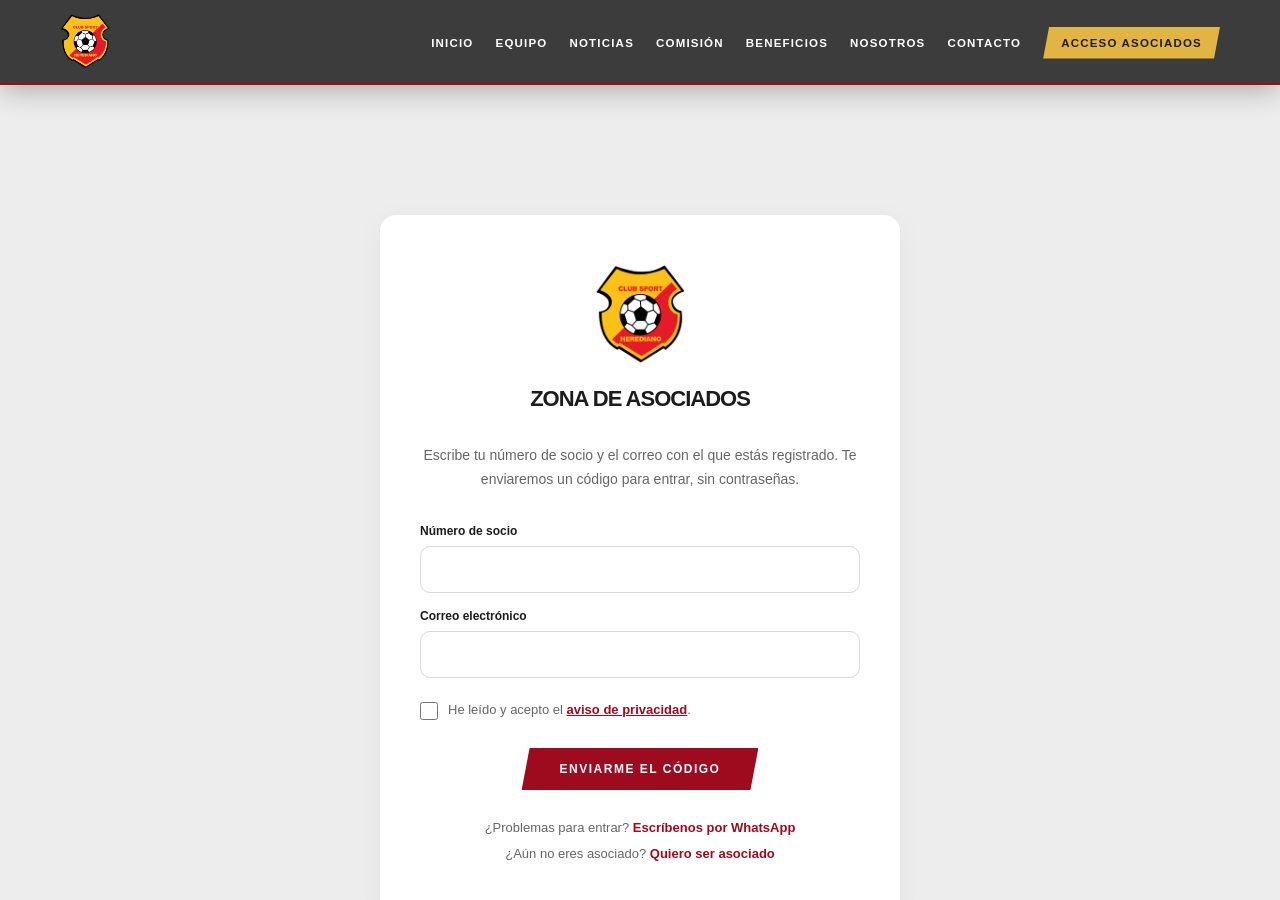
==== commit 1a72ba18: "update" ====
--- a/asociados/index.html
+++ b/asociados/index.html
@@ -88,7 +88,9 @@
                         <dt>Teléfono</dt><dd data-campo="telefono">—</dd>
                         <dt>Sector</dt><dd data-campo="sector">—</dd>
                         <dt data-opcional="tipo_membresia" hidden>Membresía</dt><dd data-campo="tipo_membresia" hidden></dd>
-                        <dt data-opcional="vencimiento" hidden>Vence</dt><dd data-campo="vencimiento" hidden></dd>
+                        <dt data-opcional="fecha_ingreso" hidden>Fecha de ingreso</dt><dd data-campo="fecha_ingreso" hidden></dd>
+                        <dt data-opcional="vencimiento" hidden>Vencimiento</dt><dd data-campo="vencimiento" hidden></dd>
+                        <dt data-opcional="tiempo_asociado" hidden>Tiempo de asociado</dt><dd data-campo="tiempo_asociado" hidden></dd>
                     </dl>
                     <p class="account-note">Si algún dato está mal, escríbenos para corregirlo.</p>
                 </article>
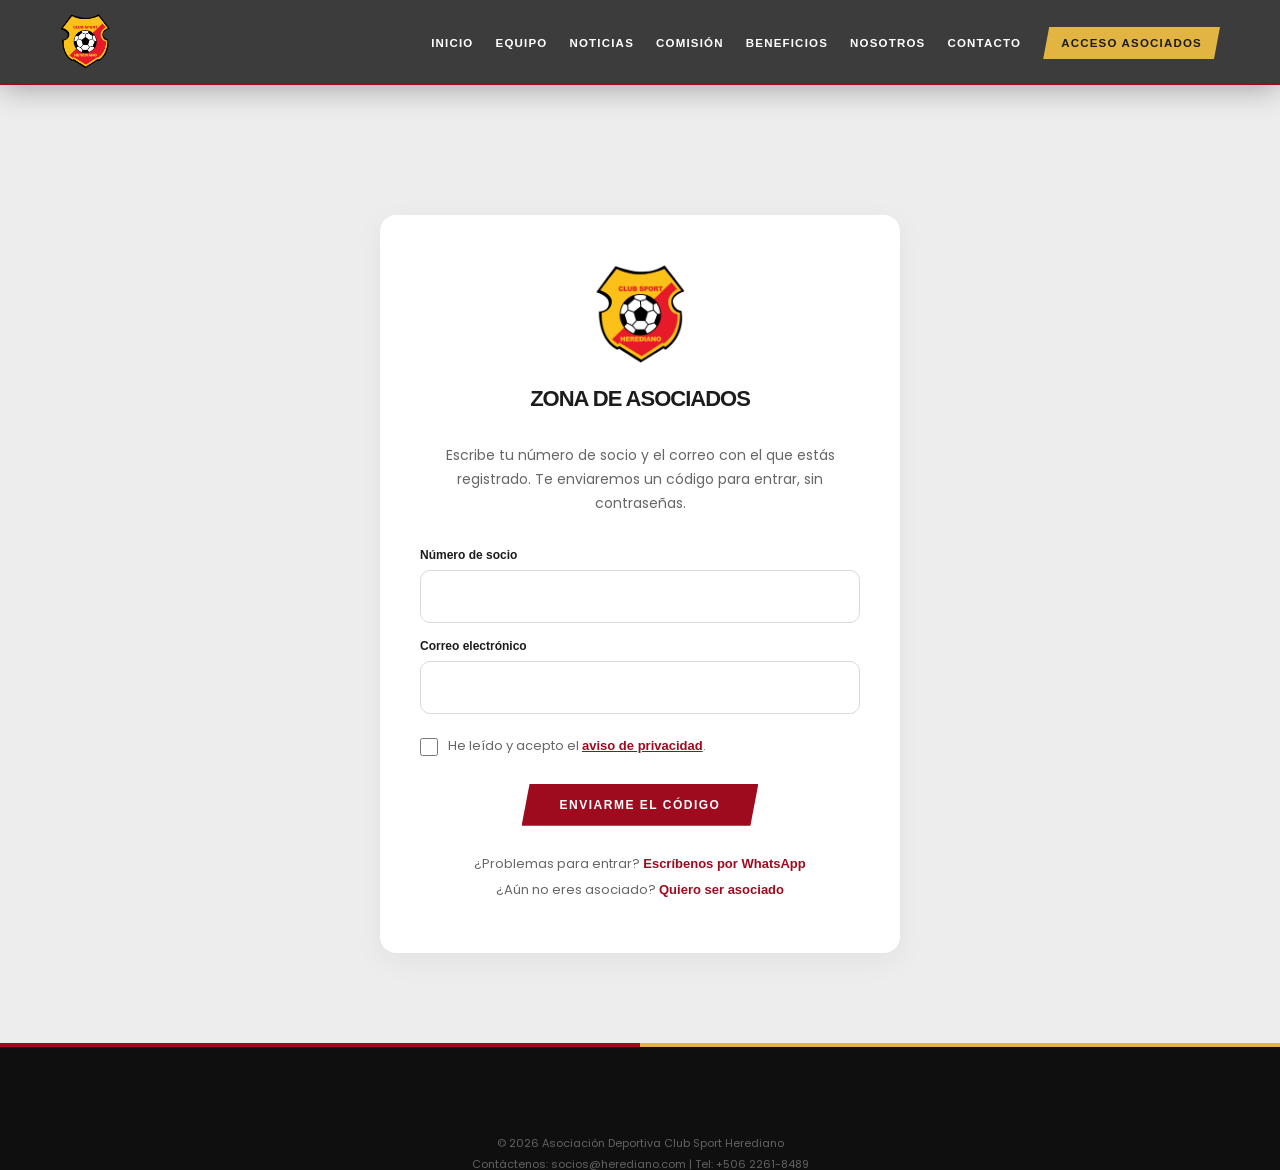
==== commit 3cd24e5d: "Update index.html (analytic portal)" ====
--- a/asociados/index.html
+++ b/asociados/index.html
@@ -1,6 +1,15 @@
 <!DOCTYPE html>
 <html lang="es">
 <head>
+    <!-- Google tag (gtag.js) -->
+<script async src="https://www.googletagmanager.com/gtag/js?id=G-ZXP5125ZCG"></script>
+<script>
+  window.dataLayer = window.dataLayer || [];
+  function gtag(){dataLayer.push(arguments);}
+  gtag('js', new Date());
+
+  gtag('config', 'G-ZXP5125ZCG');
+</script>
 <meta charset="UTF-8">
 <meta name="viewport" content="width=device-width, initial-scale=1.0">
 <meta name="robots" content="noindex, nofollow">
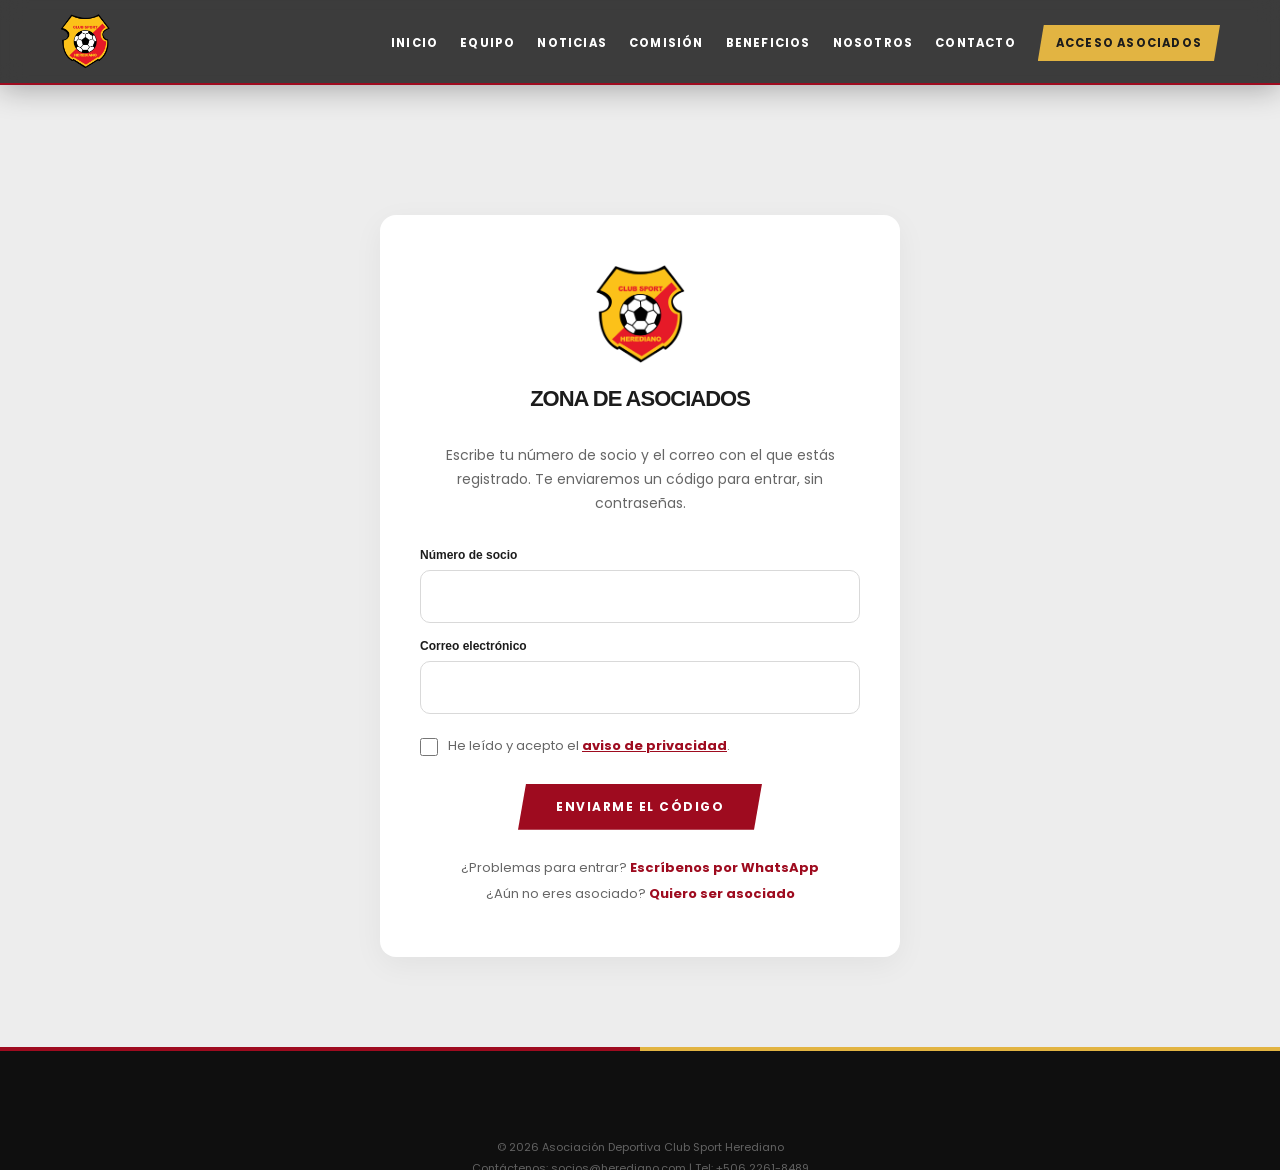
==== commit a67e5ca6: "update index asociados" ====
--- a/asociados/index.html
+++ b/asociados/index.html
@@ -23,6 +23,11 @@
 <link rel="preconnect" href="https://fonts.googleapis.com">
 <link rel="preconnect" href="https://fonts.gstatic.com" crossorigin>
 <link href="https://fonts.googleapis.com/css2?family=Montserrat:wght@500;600;700;800&family=Poppins:wght@300;400;500;600;700&display=swap" rel="stylesheet">
+<style>
+    .comunicado-temporal { width: min(100% - 32px, 1100px); margin: 28px auto 36px; text-align: center; }
+    .comunicado-temporal img { display: block; width: 100%; height: auto; max-height: 680px; object-fit: contain; margin: 0 auto; border-radius: 12px; }
+    @media (max-width: 600px) { .comunicado-temporal { width: calc(100% - 24px); margin: 20px auto 28px; } .comunicado-temporal img { border-radius: 8px; } }
+</style>
 </head>
 <body>
     <header class="header-asociados">
@@ -56,6 +61,10 @@
             <span class="subtitle">Zona de asociados</span>
             <h1 id="saludo">Hola</h1>
             <p class="lead">Aquí vas a encontrar todo lo exclusivo para quienes forman parte de la asociación.</p>
+        </section>
+
+        <section class="comunicado-temporal" aria-label="Comunicado importante">
+            <img src="../IMG/comunicado.png" alt="Comunicado importante para asociados">
         </section>
 
         <section class="account-section">
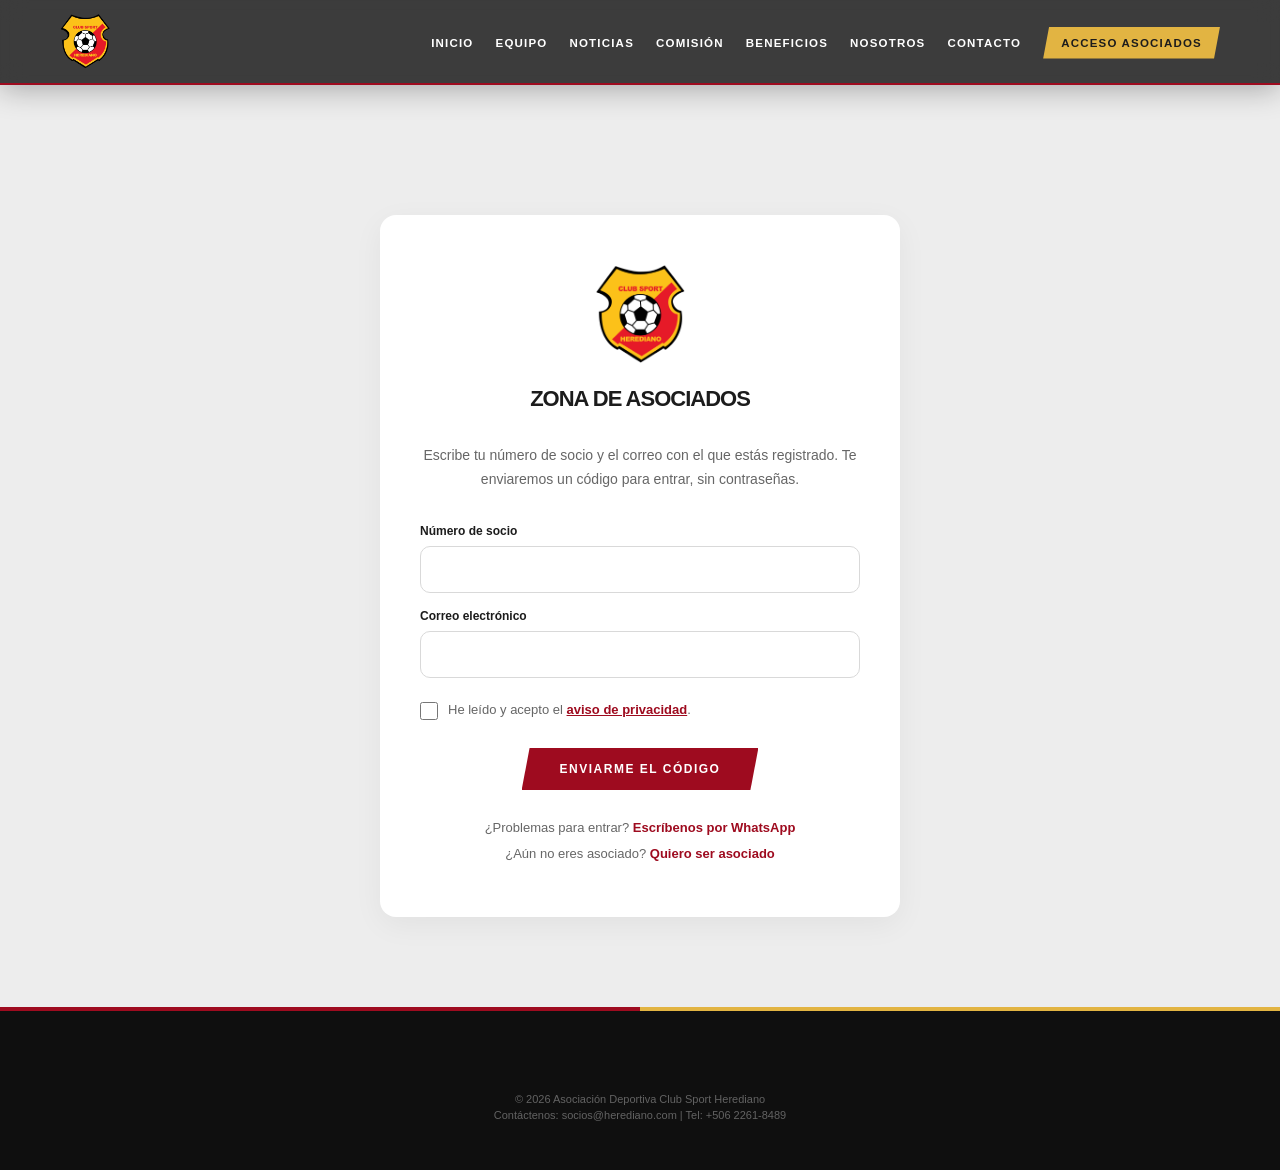
==== commit a187a44b: "Update index.html img" ====
--- a/asociados/index.html
+++ b/asociados/index.html
@@ -64,7 +64,7 @@
         </section>
 
         <section class="comunicado-temporal" aria-label="Comunicado importante">
-            <img src="../IMG/comunicado.png" alt="Comunicado importante para asociados">
+            <img src="../IMG/Comunicado.png" alt="Comunicado importante para asociados">
         </section>
 
         <section class="account-section">
